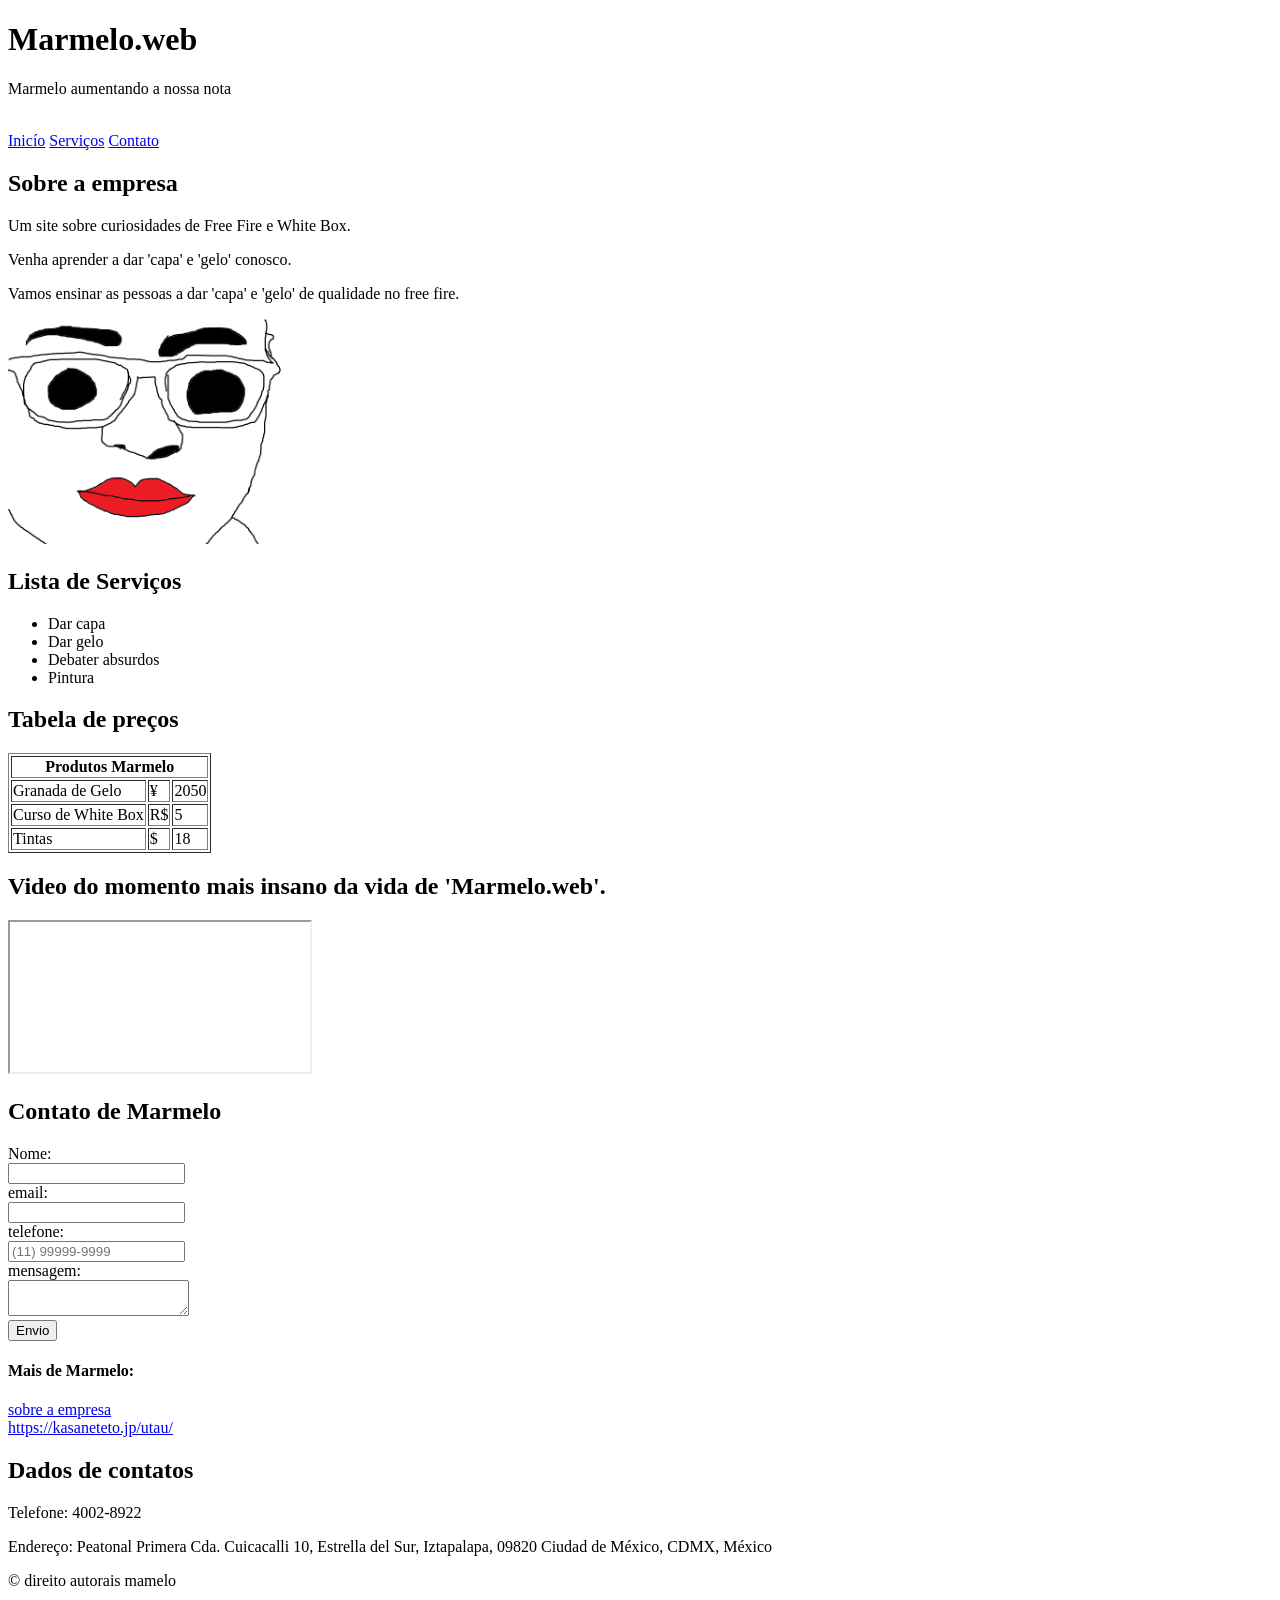
==== index.html @ 4762c0af "Atividade concluida" ====
<!DOCTYPE html>
<html lang="pt-br">
<head>
    <meta charset="UTF-8">
    <meta name="viewport" content="width=device-width, initial-scale=1.0">
    <title>Marmelo.web</title>
</head>
<body>
    <header>
        <h1>Marmelo.web</h1>
        <p>Marmelo aumentando a nossa nota</p> <br>
        <nav>
            <a href="#">Inicío</a>
            <a href="#">Serviços</a>
            <a href="#">Contato</a>
        </nav>
    </header>
    <main>
        <section id="sobre">
            <h2>Sobre a empresa</h2>
            <p>Um site sobre curiosidades de Free Fire e White Box.</p>
            <p>Venha aprender a dar 'capa' e 'gelo' conosco.</p>
            <article>
                <p>Vamos ensinar as pessoas a dar 'capa' e 'gelo' de qualidade no free fire.</p>
            </article>
            <img src="imagens/cesar.png" width="300px" alt="Cesar">
        </section>
        <section>
            <h2>Lista de Serviços</h2>
            <ul>
                <li>Dar capa</li>
                <li>Dar gelo</li>
                <li>Debater absurdos</li>
                <li>Pintura</li>
            </ul>
        </section>
        <section>
            <h2>Tabela de preços</h2>
            <table border="1">
                <thead>
                    <tr>
                        <th colspan="3">Produtos Marmelo</th>
                    </tr>
                </thead>
                <tbody>
                    <tr>
                        <td>Granada de Gelo</td>
                        <td>¥</td>
                        <td>2050</td>
                    </tr>
                    <tr>
                        <td>Curso de White Box</td>
                        <td>R$</td>
                        <td>5</td>
                    </tr>
                    <tr>
                        <td>Tintas</td>
                        <td>$</td>
                        <td>18</td>
                    </tr>
                </tbody>
            </table>
        </section>
        <section>
            <h2>Video do momento mais insano da vida de 'Marmelo.web'.</h2>
            <iframe src="https://youtu.be/UnktCDi-BVs?si=C-NH7oSCIVcoTrwx" frameborder="5"></iframe>
        </section>
        <section>
            <h2>Contato de Marmelo</h2>
            <form action="">
                <label for="name">Nome:</label>
                <br>
                <input type="text" id="name" name="name">
                <br>
                <label for="email">email:</label>
                <br>
                <input type="email" id="email" name="email">
                <br>
                <label for="tel">telefone:</label>
                <br>
                <input type="tel" id="tel" name="tel" placeholder="(11) 99999-9999">
                <br>
                <label for="text">mensagem:</label>
                <br>
                <textarea type="text" id="text" name="text"></textarea>
                <br>
                <input type="submit" value="Envio">
            </form>
        </section>
        <section>
            <h4>Mais de Marmelo:</h4>
            <a href="#sobre">sobre a empresa</a> <br>
            <a href="https://kasaneteto.jp/utau/">https://kasaneteto.jp/utau/</a>
        </section>
    </main>
    <footer>
        <h2>Dados de contatos</h2>
        <p>Telefone: 4002-8922</p>
        <p>Endereço: Peatonal Primera Cda. Cuicacalli 10, Estrella del Sur, Iztapalapa, 09820 Ciudad de México, CDMX, México</p>
        <p>&copy; direito autorais mamelo</p>
    </footer>
</body>
</html>
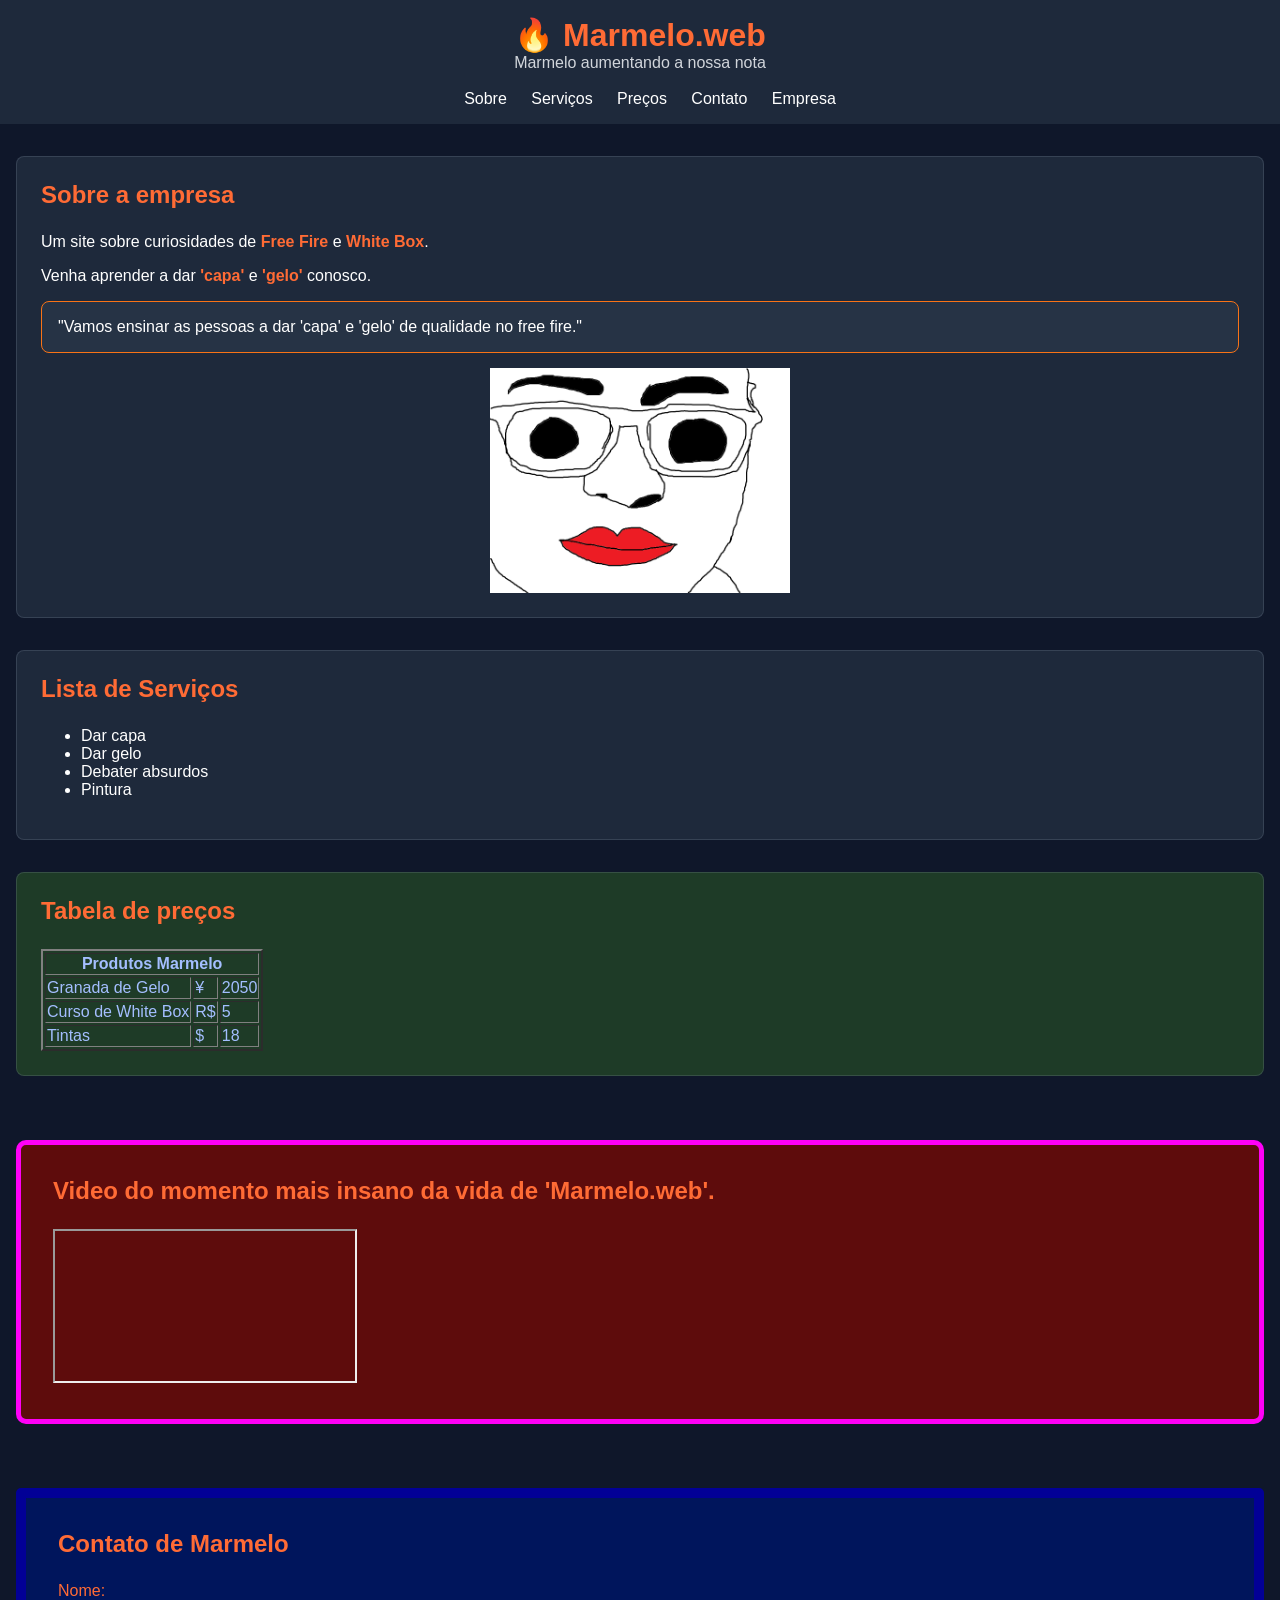
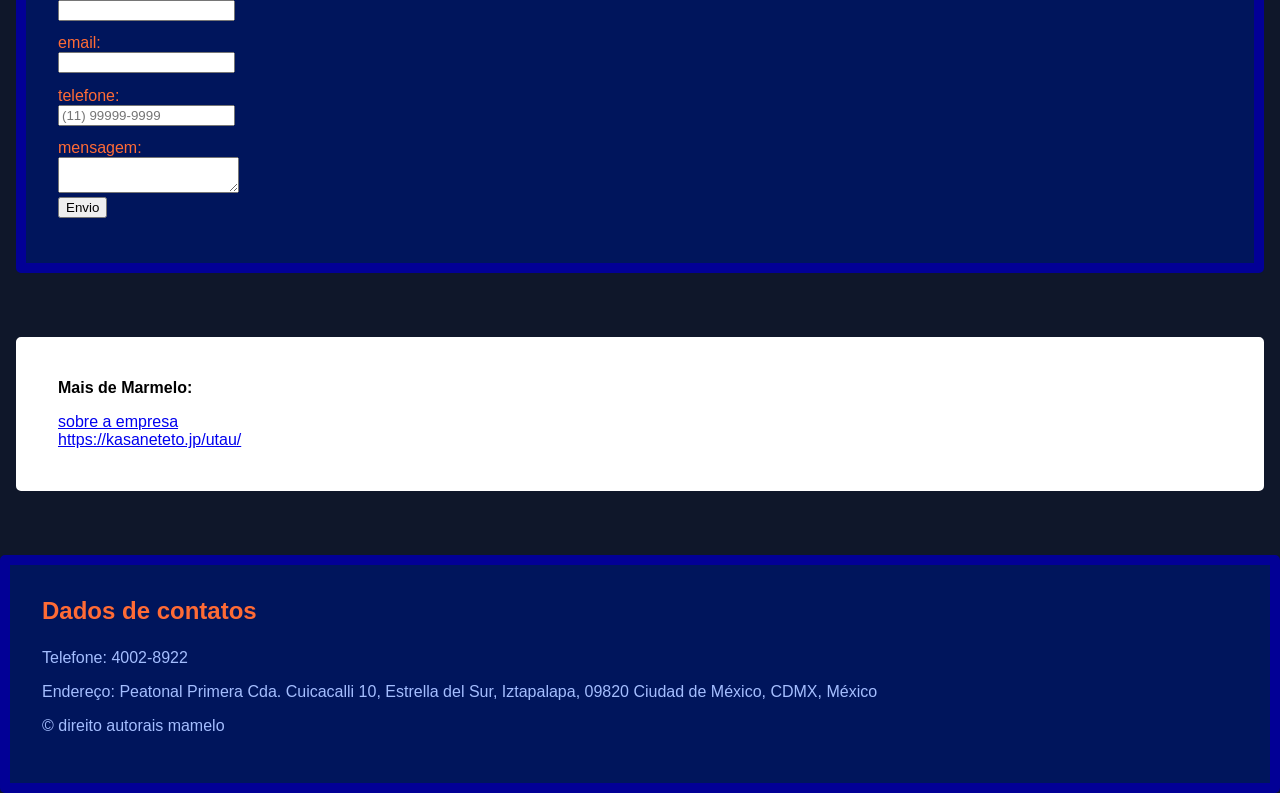
==== commit f83c67a0: "demos uma boa aparencia ao site" ====
--- a/index.html
+++ b/index.html
@@ -4,28 +4,31 @@
     <meta charset="UTF-8">
     <meta name="viewport" content="width=device-width, initial-scale=1.0">
     <title>Marmelo.web</title>
+    <link rel="stylesheet" href="style.css">
 </head>
 <body>
     <header>
-        <h1>Marmelo.web</h1>
+        <h1>🔥 Marmelo.web</h1>
         <p>Marmelo aumentando a nossa nota</p> <br>
         <nav>
-            <a href="#">Inicío</a>
-            <a href="#">Serviços</a>
-            <a href="#">Contato</a>
+            <a href="#sobre">Sobre</a>
+            <a href="#servicos">Serviços</a>
+            <a href="#preco">Preços</a>
+            <a href="#contato">Contato</a>
+            <a href="#empresa">Empresa</a>
         </nav>
     </header>
     <main>
         <section id="sobre">
             <h2>Sobre a empresa</h2>
-            <p>Um site sobre curiosidades de Free Fire e White Box.</p>
-            <p>Venha aprender a dar 'capa' e 'gelo' conosco.</p>
+            <p>Um site sobre curiosidades de <strong>Free Fire</strong> e <strong>White Box</strong>.</p>
+            <p>Venha aprender a dar <strong>'capa'</strong> e <strong>'gelo'</strong> conosco.</p>
             <article>
-                <p>Vamos ensinar as pessoas a dar 'capa' e 'gelo' de qualidade no free fire.</p>
+                <p>"Vamos ensinar as pessoas a dar 'capa' e 'gelo' de qualidade no free fire."</p>
             </article>
             <img src="imagens/cesar.png" width="300px" alt="Cesar">
         </section>
-        <section>
+        <section id="servicos" class="servicos">
             <h2>Lista de Serviços</h2>
             <ul>
                 <li>Dar capa</li>
@@ -34,9 +37,9 @@
                 <li>Pintura</li>
             </ul>
         </section>
-        <section>
+        <section id="preco" class="precos">
             <h2>Tabela de preços</h2>
-            <table border="1">
+            <table border="2">
                 <thead>
                     <tr>
                         <th colspan="3">Produtos Marmelo</th>
@@ -61,11 +64,11 @@
                 </tbody>
             </table>
         </section>
-        <section>
+        <section id="video" class="video">
             <h2>Video do momento mais insano da vida de 'Marmelo.web'.</h2>
-            <iframe src="https://youtu.be/UnktCDi-BVs?si=C-NH7oSCIVcoTrwx" frameborder="5"></iframe>
+            <iframe src="https://youtu.be/Inbg9Pcu7u8?si=RpghPnmmSeo5L_lA" frameborder="5"></iframe>
         </section>
-        <section>
+        <section id="contato" class="contato">
             <h2>Contato de Marmelo</h2>
             <form action="">
                 <label for="name">Nome:</label>
@@ -84,16 +87,16 @@
                 <br>
                 <textarea type="text" id="text" name="text"></textarea>
                 <br>
-                <input type="submit" value="Envio">
+                <input class="cor_preta" type="submit" value="Envio">
             </form>
         </section>
-        <section>
-            <h4>Mais de Marmelo:</h4>
+        <section id="empresa" class="empresa">
+            <h4 class="cor_preta">Mais de Marmelo:</h4>
             <a href="#sobre">sobre a empresa</a> <br>
             <a href="https://kasaneteto.jp/utau/">https://kasaneteto.jp/utau/</a>
         </section>
     </main>
-    <footer>
+    <footer class="contato">
         <h2>Dados de contatos</h2>
         <p>Telefone: 4002-8922</p>
         <p>Endereço: Peatonal Primera Cda. Cuicacalli 10, Estrella del Sur, Iztapalapa, 09820 Ciudad de México, CDMX, México</p>
--- a/style.css
+++ b/style.css
@@ -0,0 +1,122 @@
+body {
+    background-color: #0f172a;
+    margin: 0px;
+    font-family: Arial, Helvetica, sans-serif;
+}
+
+header {
+    background-color: #1e293b;
+    color: #ffffff;
+    text-align: center;
+    padding: 16px;
+}
+
+header > h1 {
+    color: #ff6b35;
+    margin: 0px;
+}
+
+header > p {
+    color: #d1d5db;
+    margin: 0px;
+}
+
+nav > a {
+    color: #ffffff;
+    text-decoration: none;
+    margin-left: 20px;
+}
+
+main {
+    margin: 2em 1em;
+}
+
+#sobre {
+    color: #ffffff;
+    background-color: #1e293b;
+    border: 1px solid #94a3b833;
+    border-radius: 8px;
+    padding: 1.5em;
+}
+
+h2, label, input {
+    color: #ff6b35;
+    margin-top: 0px;
+    margin-bottom: 1em;
+}
+
+h4 {
+    color: #ffffff;
+    margin-top: 0px;
+    margin-bottom: 1em;
+}
+
+strong {
+    color: #ff6b35;
+}
+
+article {
+    background-color: #33415566;
+    border: 1px solid #f97316;
+    border-radius: 8px;
+    padding: 16px;
+    margin-bottom: 15px;
+}
+
+article > p {
+    margin: 0px;
+}
+
+#sobre > img {
+    display: block;
+    margin: auto;
+}
+
+.servicos {
+    color: #ffffff;
+    background-color: #1e293b;
+    border: 1px solid #94a3b833;
+    border-radius: 8px;
+    padding: 1.5em;
+    margin-top: 2em;
+}
+
+.precos {
+    color: #a4beff;
+    background-color: #1e3b27;
+    border: 1px solid #94a3b833;
+    border-radius: 8px;
+    padding: 1.5em;
+    margin-top: 2em;
+}
+
+.video {
+    color: #a4beff;
+    background-color: #5e0c0c;
+    border: 5px solid #ff00f7;
+    border-radius: 10px;
+    padding: 2.0em;
+    margin-top: 4em;
+}
+
+.contato {
+    color: #a4beff;
+    background-color: #00155c;
+    border: 10px solid #020096;
+    border-radius: 5px;
+    padding: 2.0em;
+    margin-top: 4em;
+}
+
+.empresa {
+    color: #ffffff;
+    background-color: #ffffff;
+    border: 10px solid #ffffff;
+    border-radius: 5px;
+    padding: 2.0em;
+    margin-top: 4em;
+}
+
+.cor_preta {
+    color: #000000;
+}
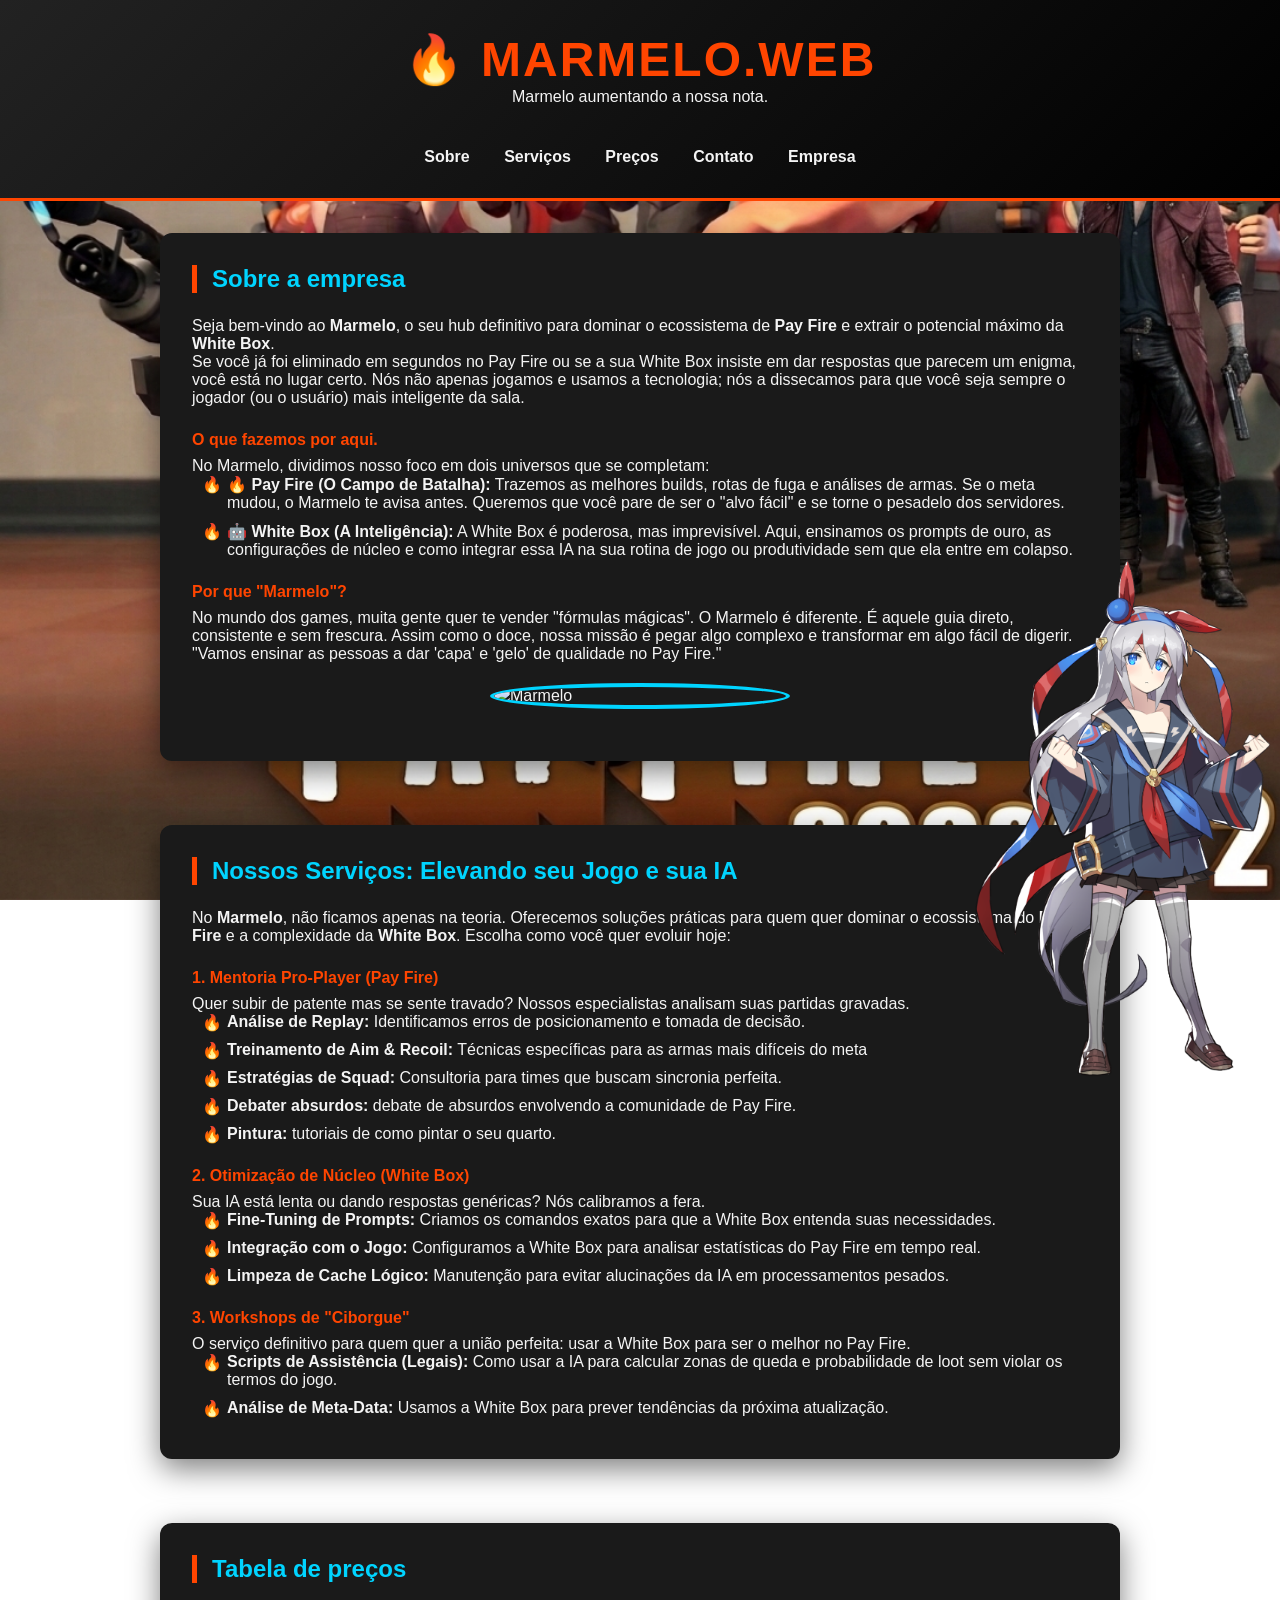
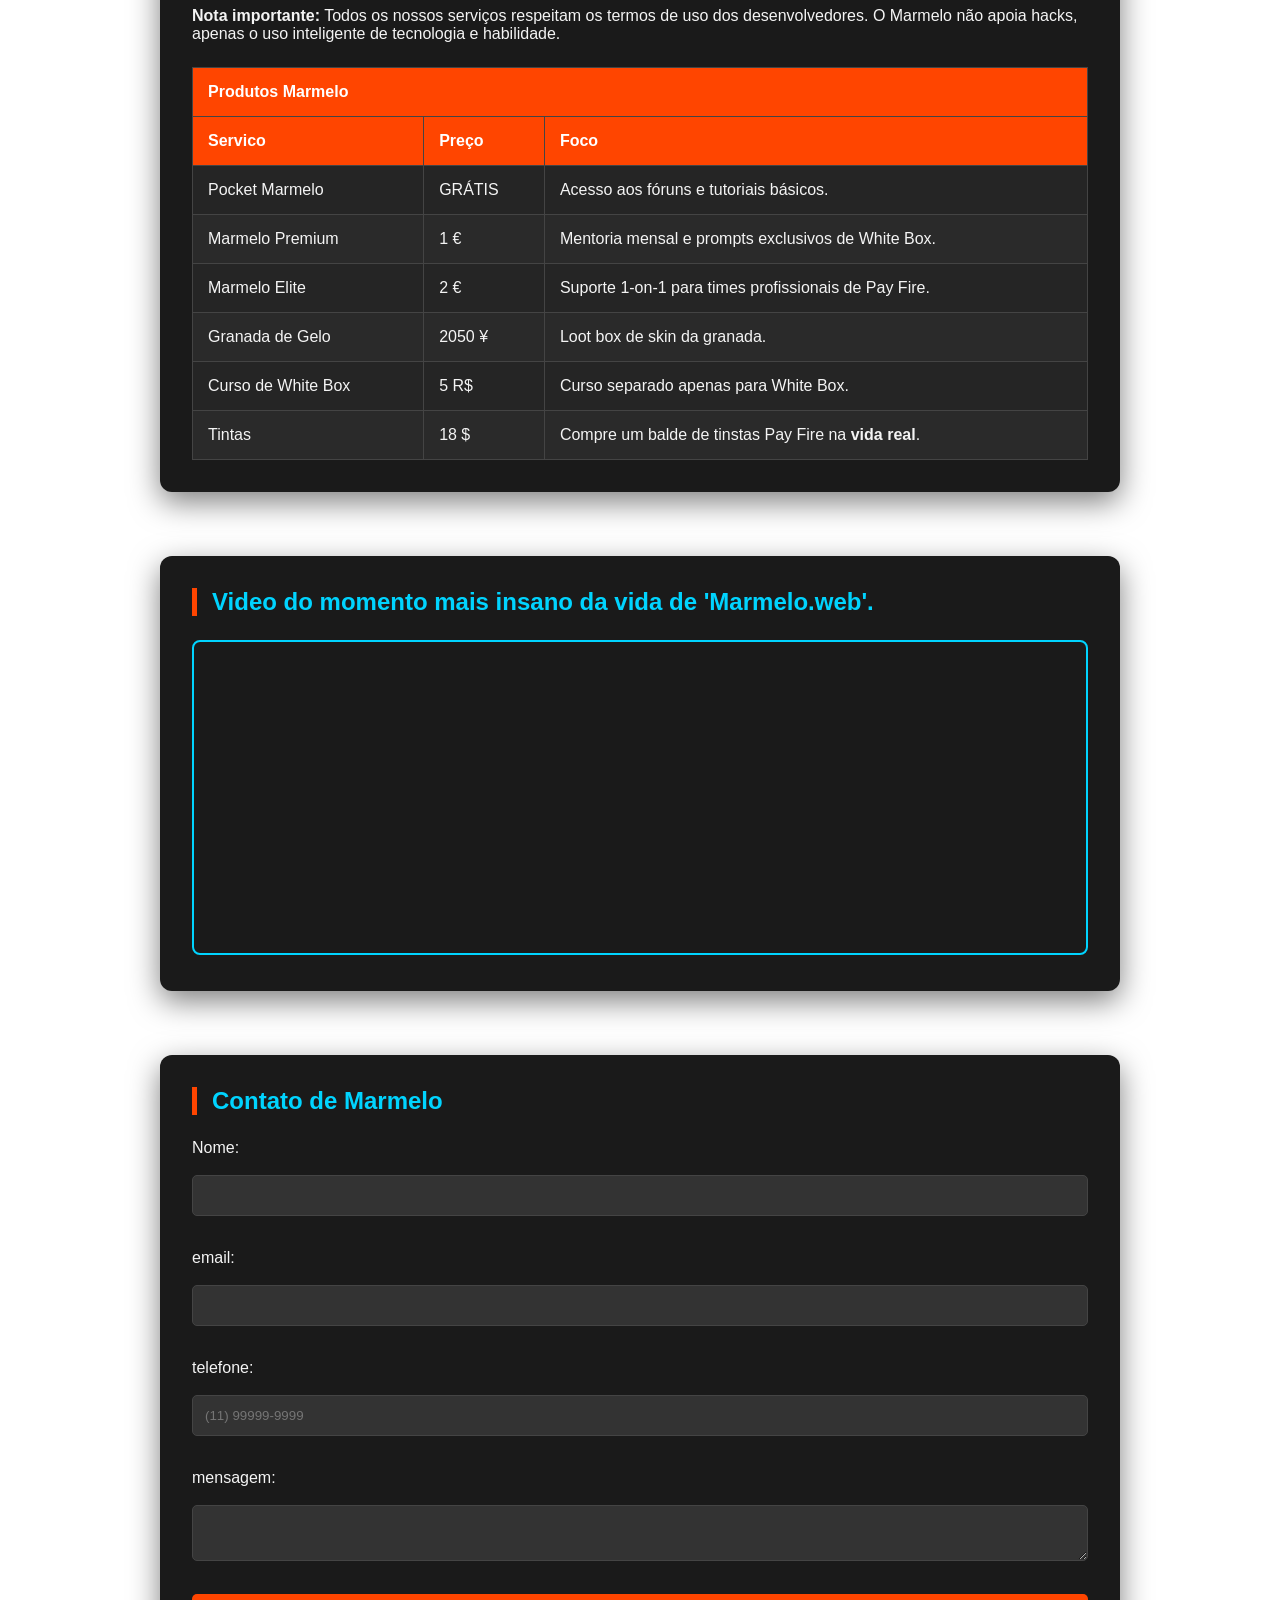
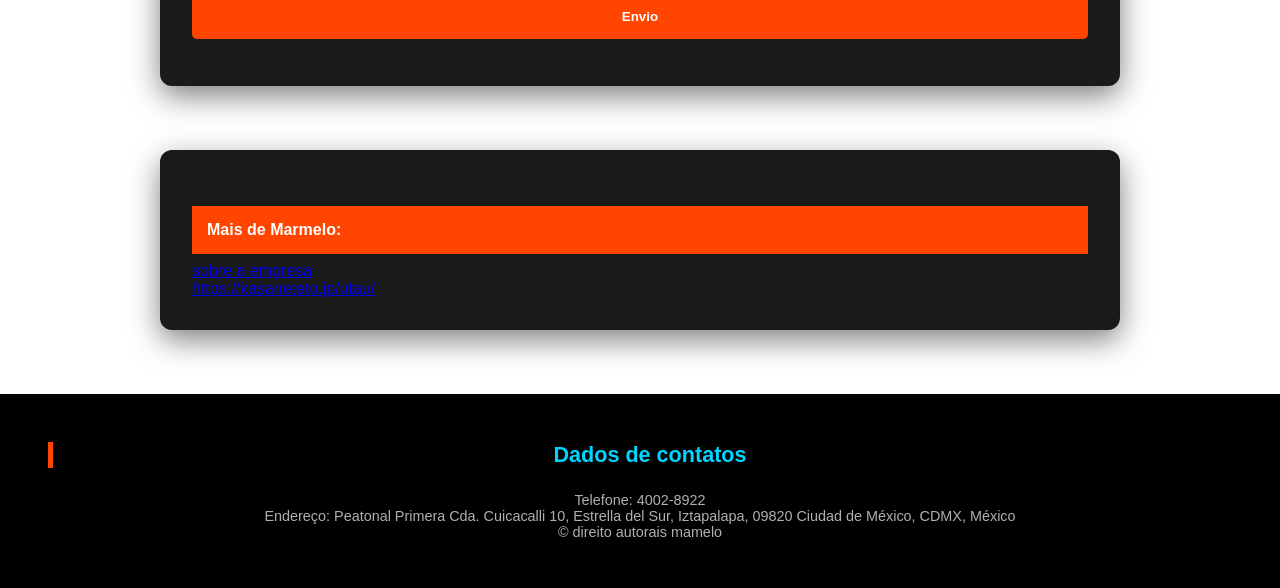
==== commit 7d87be99: "A lenda foi adicionada" ====
--- a/index.html
+++ b/index.html
@@ -9,7 +9,7 @@
 <body>
     <header>
         <h1>🔥 Marmelo.web</h1>
-        <p>Marmelo aumentando a nossa nota</p> <br>
+        <p>Marmelo aumentando a nossa nota.</p> <br>
         <nav>
             <a href="#sobre">Sobre</a>
             <a href="#servicos">Serviços</a>
@@ -21,52 +21,101 @@
     <main>
         <section id="sobre">
             <h2>Sobre a empresa</h2>
-            <p>Um site sobre curiosidades de <strong>Free Fire</strong> e <strong>White Box</strong>.</p>
-            <p>Venha aprender a dar <strong>'capa'</strong> e <strong>'gelo'</strong> conosco.</p>
+            <p>Seja bem-vindo ao <strong>Marmelo</strong>, o seu hub definitivo para dominar o ecossistema de <strong>Pay Fire</strong> e extrair o potencial máximo da <strong>White Box</strong>.</p>
+            <p>Se você já foi eliminado em segundos no Pay Fire ou se a sua White Box insiste em dar respostas que parecem um enigma, você está no lugar certo. Nós não apenas jogamos e usamos a tecnologia; nós a dissecamos para que você seja sempre o jogador (ou o usuário) mais inteligente da sala.</p>
+            <h4>O que fazemos por aqui.</h4>
+            <p>No Marmelo, dividimos nosso foco em dois universos que se completam:</p>
+            <ul>
+                <li>🔥 <strong>Pay Fire (O Campo de Batalha):</strong> Trazemos as melhores builds, rotas de fuga e análises de armas. Se o meta mudou, o Marmelo te avisa antes. Queremos que você pare de ser o "alvo fácil" e se torne o pesadelo dos servidores.</li>
+                <li>🤖 <strong>White Box (A Inteligência):</strong> A White Box é poderosa, mas imprevisível. Aqui, ensinamos os prompts de ouro, as configurações de núcleo e como integrar essa IA na sua rotina de jogo ou produtividade sem que ela entre em colapso.</li>
+            </ul>
+            <h4>Por que "Marmelo"?</h4>
+            <p>No mundo dos games, muita gente quer te vender "fórmulas mágicas". O Marmelo é diferente. É aquele guia direto, consistente e sem frescura. Assim como o doce, nossa missão é pegar algo complexo e transformar em algo fácil de digerir.</p>
             <article>
-                <p>"Vamos ensinar as pessoas a dar 'capa' e 'gelo' de qualidade no free fire."</p>
+                <p>"Vamos ensinar as pessoas a dar 'capa' e 'gelo' de qualidade no Pay Fire."</p>
             </article>
-            <img src="imagens/cesar.png" width="300px" alt="Cesar">
+            <img title="marmelo.png" class="img" src="imagens/marmelo.png" width="300px" alt="Marmelo">
+            <picture>
+                <img title="WhiteBox chan" src="imagens/WhiteBox_chan.png" class="img-fora-da-caixa">
+            </picture>
         </section>
         <section id="servicos" class="servicos">
-            <h2>Lista de Serviços</h2>
+            <h2>Nossos Serviços: Elevando seu Jogo e sua IA</h2>
+            <p>No <strong>Marmelo</strong>, não ficamos apenas na teoria. Oferecemos soluções práticas para quem quer dominar o ecossistema do <strong>Pay Fire</strong> e a complexidade da <strong>White Box</strong>. Escolha como você quer evoluir hoje:</p>
+            <h4>1. Mentoria Pro-Player (Pay Fire)</h4>
+            <p>Quer subir de patente mas se sente travado? Nossos especialistas analisam suas partidas gravadas.</p>
             <ul>
-                <li>Dar capa</li>
-                <li>Dar gelo</li>
-                <li>Debater absurdos</li>
-                <li>Pintura</li>
+                <li><strong>Análise de Replay:</strong> Identificamos erros de posicionamento e tomada de decisão.</li>
+                <li><strong>Treinamento de Aim & Recoil:</strong> Técnicas específicas para as armas mais difíceis do meta</li>
+                <li><strong>Estratégias de Squad:</strong> Consultoria para times que buscam sincronia perfeita.</li>
+                <li><strong>Debater absurdos:</strong> debate de absurdos envolvendo a comunidade de Pay Fire.</li>
+                <li><strong>Pintura:</strong> tutoriais de como pintar o seu quarto.</li>
+            </ul>
+            <h4>2. Otimização de Núcleo (White Box)</h4>
+            <p>Sua IA está lenta ou dando respostas genéricas? Nós calibramos a fera.</p>
+            <ul>
+                <li><strong>Fine-Tuning de Prompts:</strong> Criamos os comandos exatos para que a White Box entenda suas necessidades.</li>
+                <li><strong>Integração com o Jogo:</strong> Configuramos a White Box para analisar estatísticas do Pay Fire em tempo real.</li>
+                <li><strong>Limpeza de Cache Lógico:</strong> Manutenção para evitar alucinações da IA em processamentos pesados.</li>
+            </ul>
+            <h4>3. Workshops de "Ciborgue"</h4>
+            <p>O serviço definitivo para quem quer a união perfeita: usar a White Box para ser o melhor no Pay Fire.</p>
+            <ul>
+                <li><strong>Scripts de Assistência (Legais):</strong> Como usar a IA para calcular zonas de queda e probabilidade de loot sem violar os termos do jogo.</li>
+                <li><strong>Análise de Meta-Data:</strong> Usamos a White Box para prever tendências da próxima atualização.</li>
             </ul>
         </section>
         <section id="preco" class="precos">
             <h2>Tabela de preços</h2>
-            <table border="2">
+            <table>
                 <thead>
                     <tr>
                         <th colspan="3">Produtos Marmelo</th>
                     </tr>
+                    <tr>
+                        <th>Servico</th>
+                        <th>Preço</th>
+                        <th>Foco</th>
+                    </tr>
                 </thead>
                 <tbody>
                     <tr>
+                        <td>Pocket Marmelo</td>
+                        <td>GRÁTIS</td>
+                        <td>Acesso aos fóruns e tutoriais básicos.</td>
+                    </tr>
+                    <tr>
+                        <td>Marmelo Premium</td>
+                        <td>1 €</td>
+                        <td>Mentoria mensal e prompts exclusivos de White Box.</td>
+                    </tr>
+                    <tr>
+                        <td>Marmelo Elite</td>
+                        <td>2 €</td>
+                        <td>Suporte 1-on-1 para times profissionais de Pay Fire.</td>
+                    </tr>
+                    <tr>
                         <td>Granada de Gelo</td>
-                        <td>¥</td>
-                        <td>2050</td>
+                        <td>2050 ¥</td>
+                        <td>Loot box de skin da granada.</td>
                     </tr>
                     <tr>
                         <td>Curso de White Box</td>
-                        <td>R$</td>
-                        <td>5</td>
+                        <td>5 R$</td>
+                        <td>Curso separado apenas para White Box.</td>
                     </tr>
                     <tr>
                         <td>Tintas</td>
-                        <td>$</td>
-                        <td>18</td>
+                        <td>18 $</td>
+                        <td>Compre um balde de tinstas Pay Fire na <strong>vida real</strong>.</td>
                     </tr>
+                    <p><strong>Nota importante:</strong> Todos os nossos serviços respeitam os termos de uso dos desenvolvedores. O Marmelo não apoia hacks, apenas o uso inteligente de tecnologia e habilidade.</p>
                 </tbody>
             </table>
         </section>
         <section id="video" class="video">
             <h2>Video do momento mais insano da vida de 'Marmelo.web'.</h2>
-            <iframe src="https://youtu.be/Inbg9Pcu7u8?si=RpghPnmmSeo5L_lA" frameborder="5"></iframe>
+            <iframe width="560" height="315" src="https://www.youtube-nocookie.com/embed/Inbg9Pcu7u8?si=tl6r4zBBNHFZXgTy" title="YouTube video player" frameborder="5" allow="accelerometer; autoplay; clipboard-write; encrypted-media; gyroscope; picture-in-picture; web-share" referrerpolicy="strict-origin-when-cross-origin" allowfullscreen></iframe>
         </section>
         <section id="contato" class="contato">
             <h2>Contato de Marmelo</h2>
--- a/style.css
+++ b/style.css
@@ -1,122 +1,190 @@
-body {
-    background-color: #0f172a;
-    margin: 0px;
-    font-family: Arial, Helvetica, sans-serif;
+/* Configurações Gerais */
+* {
+    margin: 0;
+    padding: 0;
+    box-sizing: border-box;
+    font-family: 'Segoe UI', Roboto, Helvetica, Arial, sans-serif;
 }
 
-header {
-    background-color: #1e293b;
-    color: #ffffff;
-    text-align: center;
-    padding: 16px;
+:root {
+    --primary-color: #ff4500; /* Laranja Fogo */
+    --secondary-color: #00d4ff; /* Azul White Box */
+    --bg-dark: #0f0f0f;
+    --card-bg: #1a1a1a;
+    --text-light: #f4f4f4;
+    --text-muted: #b0b0b0;
 }
 
-header > h1 {
-    color: #ff6b35;
-    margin: 0px;
+body {
+    background-image: url('imagens/PayFire.jpg');
+    background-repeat: no-repeat;
+    background-attachment: fixed;
+    background-size: cover;
+    color: var(--text-light);
 }
 
-header > p {
-    color: #d1d5db;
-    margin: 0px;
+/* Cabeçalho e Navegação */
+header {
+    background: linear-gradient(135deg, #222, #000);
+    padding: 2rem 10%;
+    text-align: center;
+    border-bottom: 3px solid var(--primary-color);
 }
 
-nav > a {
-    color: #ffffff;
-    text-decoration: none;
-    margin-left: 20px;
+header h1 {
+    font-size: 3rem;
+    color: var(--primary-color);
+    text-transform: uppercase;
+    letter-spacing: 2px;
 }
 
-main {
-    margin: 2em 1em;
+nav {
+    margin-top: 1.5rem;
 }
 
-#sobre {
-    color: #ffffff;
-    background-color: #1e293b;
-    border: 1px solid #94a3b833;
-    border-radius: 8px;
-    padding: 1.5em;
+nav a {
+    color: var(--text-light);
+    text-decoration: none;
+    margin: 0 15px;
+    font-weight: bold;
+    transition: 0.3s;
 }
 
-h2, label, input {
-    color: #ff6b35;
-    margin-top: 0px;
-    margin-bottom: 1em;
+nav a:hover {
+    color: var(--secondary-color);
+}
+
+/* Seções Principais */
+main {
+    max-width: 1000px;
+    margin: 2rem auto;
+    padding: 0 20px;
+}
+
+section {
+    margin-bottom: 4rem;
+    padding: 2rem;
+    background-color: var(--card-bg);
+    border-radius: 12px;
+    box-shadow: 0 10px 30px rgba(0,0,0,0.5);
+}
+
+h2 {
+    color: var(--secondary-color);
+    border-left: 5px solid var(--primary-color);
+    padding-left: 15px;
+    margin-bottom: 1.5rem;
 }
 
 h4 {
-    color: #ffffff;
-    margin-top: 0px;
-    margin-bottom: 1em;
+    margin: 1.5rem 0 0.5rem;
+    color: var(--primary-color);
 }
 
-strong {
-    color: #ff6b35;
+/* Listas que você aprendeu a fazer! */
+ul {
+    list-style-type: none; /* Remove a bolinha padrão */
+    padding-left: 10px;
 }
 
-article {
-    background-color: #33415566;
-    border: 1px solid #f97316;
-    border-radius: 8px;
-    padding: 16px;
-    margin-bottom: 15px;
+ul li {
+    margin-bottom: 10px;
+    position: relative;
+    padding-left: 25px;
 }
 
-article > p {
-    margin: 0px;
+ul li::before {
+    content: "🔥"; /* Marcador personalizado */
+    position: absolute;
+    left: 0;
 }
 
-#sobre > img {
-    display: block;
-    margin: auto;
+/* Tabelas */
+table {
+    width: 100%;
+    border-collapse: collapse;
+    margin-top: 1.5rem;
+    background-color: #252525;
 }
 
-.servicos {
-    color: #ffffff;
-    background-color: #1e293b;
-    border: 1px solid #94a3b833;
-    border-radius: 8px;
-    padding: 1.5em;
-    margin-top: 2em;
+th, td {
+    padding: 15px;
+    text-align: left;
+    border: 1px solid #444;
 }
 
-.precos {
-    color: #a4beff;
-    background-color: #1e3b27;
-    border: 1px solid #94a3b833;
-    border-radius: 8px;
-    padding: 1.5em;
-    margin-top: 2em;
+th {
+    background-color: var(--primary-color);
+    color: white;
 }
 
-.video {
-    color: #a4beff;
-    background-color: #5e0c0c;
-    border: 5px solid #ff00f7;
-    border-radius: 10px;
-    padding: 2.0em;
-    margin-top: 4em;
+tr:nth-child(even) {
+    background-color: #2a2a2a;
 }
 
-.contato {
-    color: #a4beff;
-    background-color: #00155c;
-    border: 10px solid #020096;
-    border-radius: 5px;
-    padding: 2.0em;
-    margin-top: 4em;
+/* Vídeo Responsivo */
+.video iframe {
+    width: 100%;
+    border-radius: 8px;
+    border: 2px solid var(--secondary-color) !important;
 }
 
-.empresa {
-    color: #ffffff;
-    background-color: #ffffff;
-    border: 10px solid #ffffff;
+/* Formulário de Contato */
+form {
+    display: flex;
+    flex-direction: column;
+}
+
+input, textarea {
+    padding: 12px;
+    margin-bottom: 15px;
+    background: #333;
+    border: 1px solid #444;
+    color: white;
     border-radius: 5px;
-    padding: 2.0em;
-    margin-top: 4em;
+}
+
+input:focus, textarea:focus {
+    outline: none;
+    border-color: var(--secondary-color);
 }
 
 .cor_preta {
-    color: #000000;
+    background-color: var(--primary-color);
+    color: white;
+    border: none;
+    font-weight: bold;
+    cursor: pointer;
+    transition: 0.3s;
+    padding: 15px;
 }
+
+.cor_preta:hover {
+    background-color: #e63e00;
+    transform: scale(1.02);
+}
+
+/* Footer */
+footer {
+    text-align: center;
+    padding: 3rem;
+    background-color: #000;
+    font-size: 0.9rem;
+    color: var(--text-muted);
+}
+
+/* Imagens */
+.img {
+    display: block;
+    margin: 20px auto;
+    border-radius: 50%;
+    border: 4px solid var(--secondary-color);
+}
+
+.img-fora-da-caixa {
+    position: absolute;
+    right: -4vw;   /* -4% da largura total da janela */
+    bottom: -20vh;  /* -20% da altura total da janela */
+    width: 30vw;  /* A imagem ocupará sempre 30% da largura da tela */
+    min-width: 80px; /* Segurança para não sumir em telas minúsculas */
+}
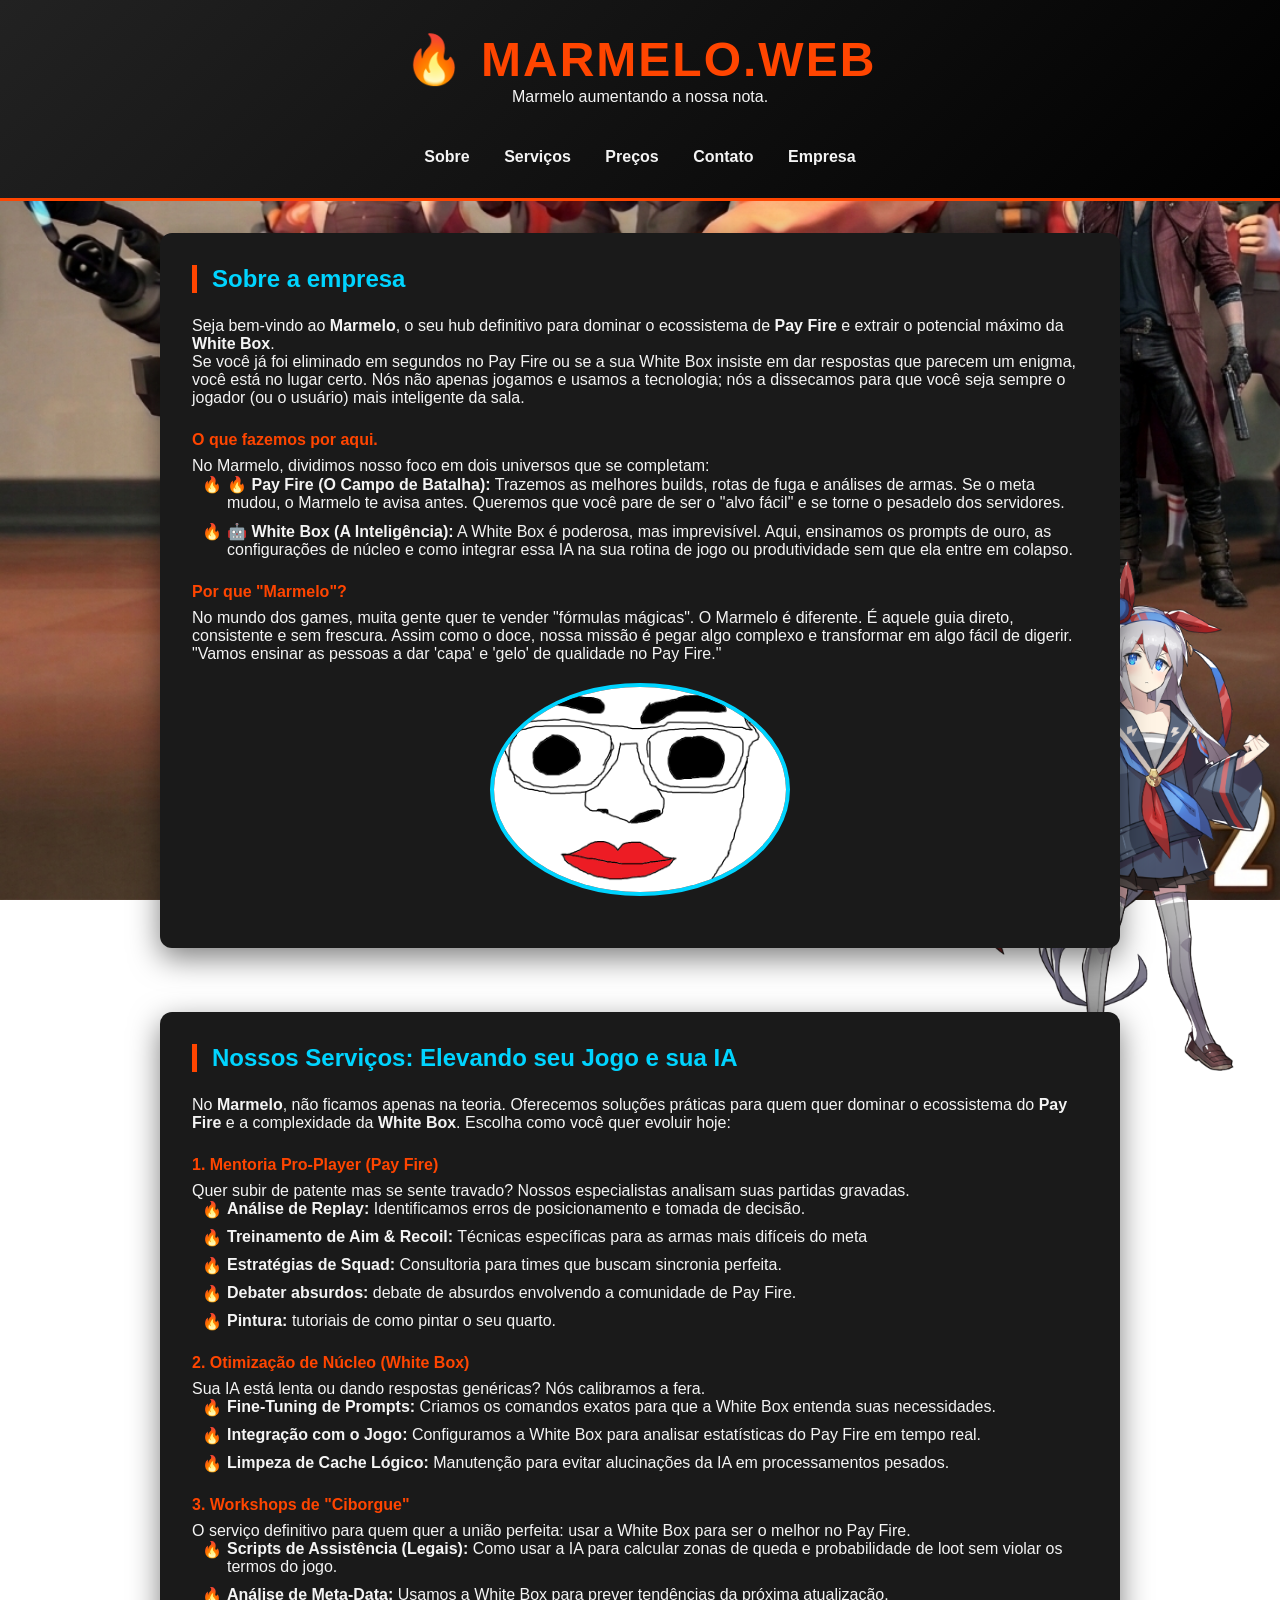
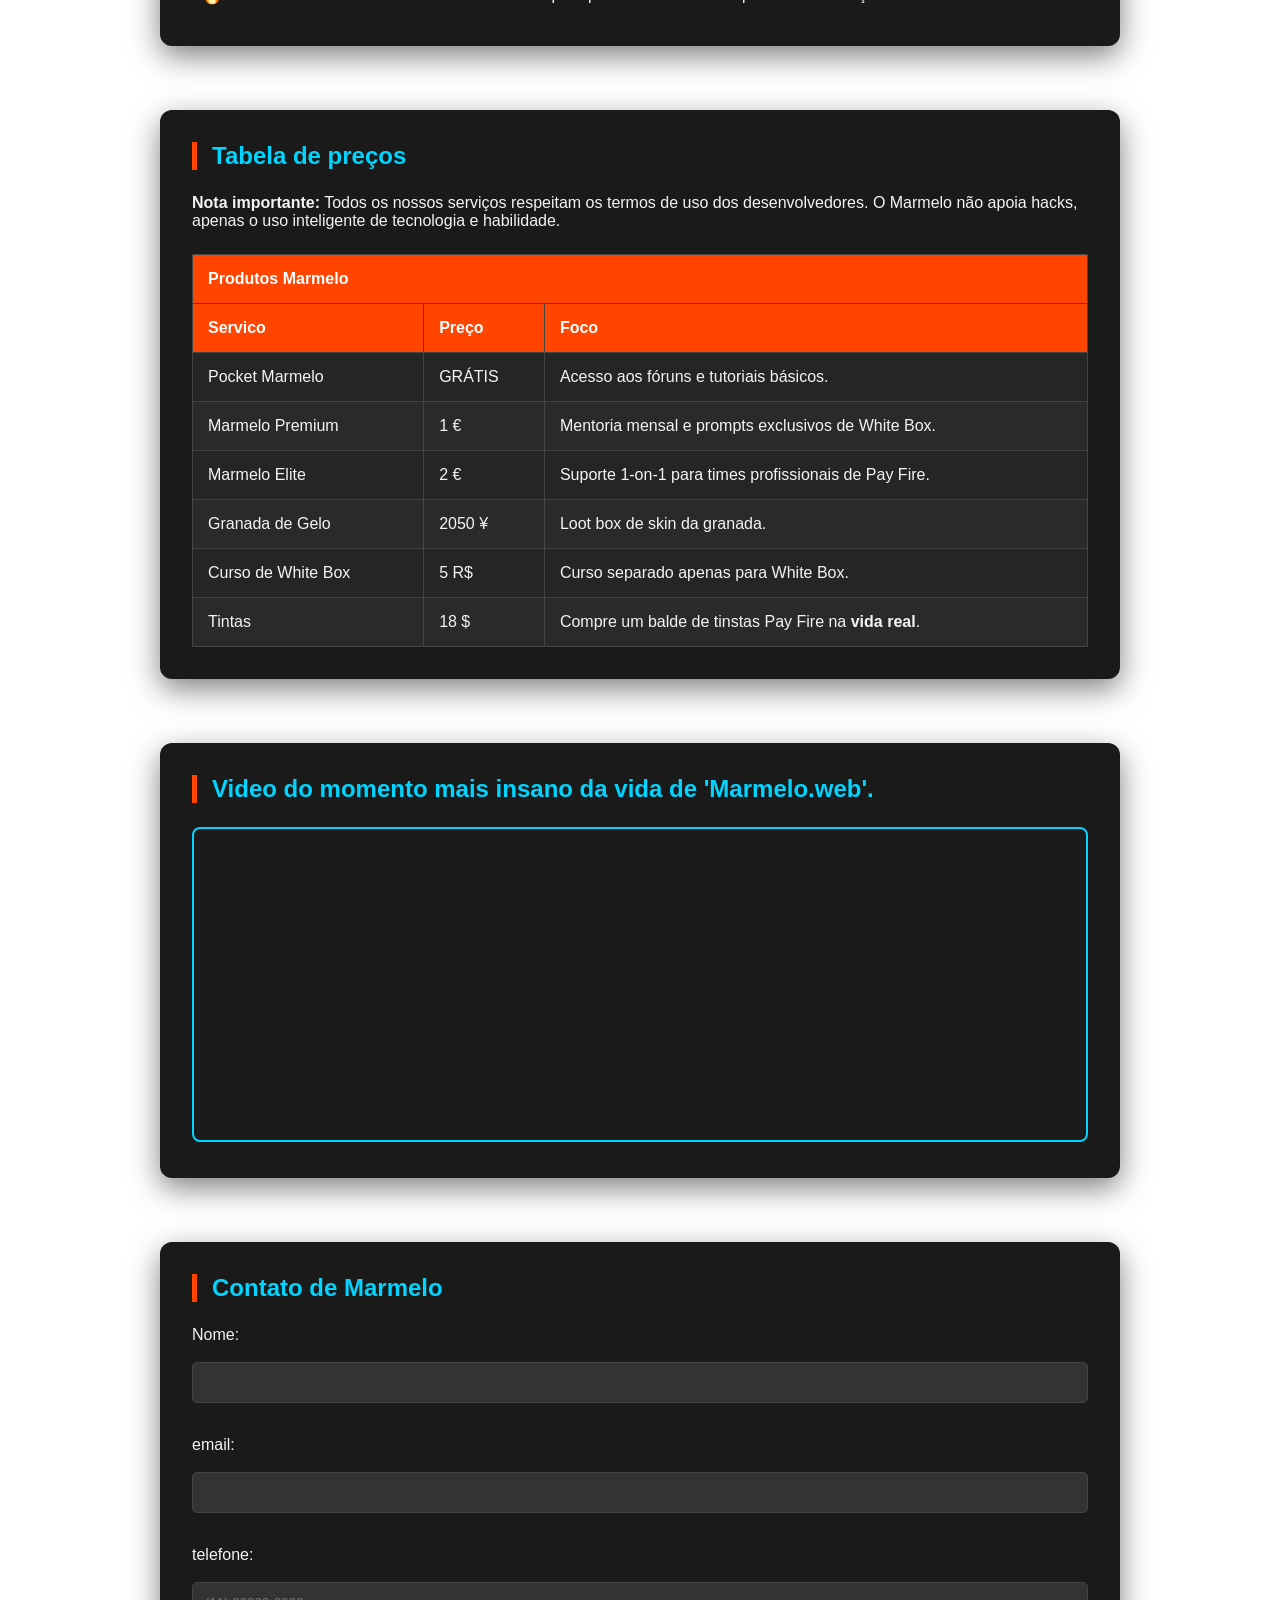
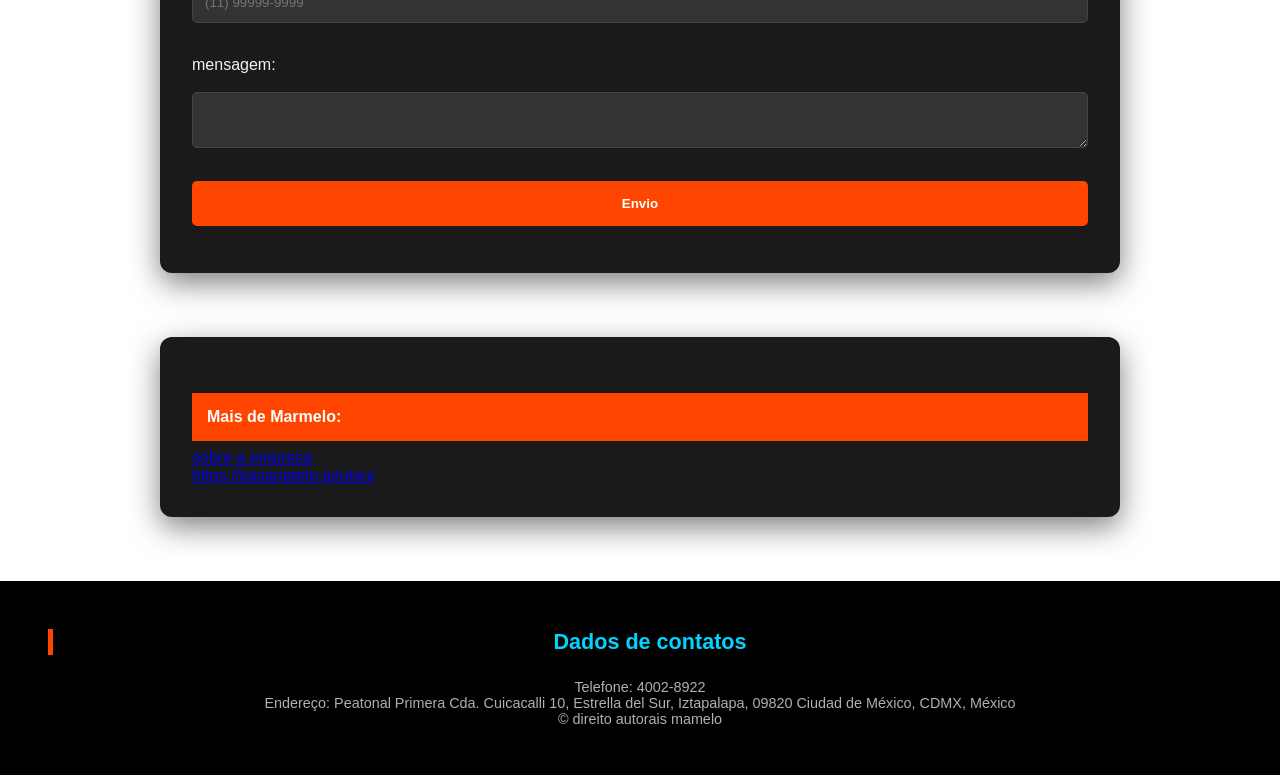
==== commit dafbc57d: "Parte do exercicio feito" ====
--- a/index.html
+++ b/index.html
@@ -34,11 +34,12 @@
             <article>
                 <p>"Vamos ensinar as pessoas a dar 'capa' e 'gelo' de qualidade no Pay Fire."</p>
             </article>
-            <img title="marmelo.png" class="img" src="imagens/marmelo.png" width="300px" alt="Marmelo">
-            <picture>
-                <img title="WhiteBox chan" src="imagens/WhiteBox_chan.png" class="img-fora-da-caixa">
-            </picture>
+            <img id="cesar" title="marmelo.png" class="img" src="imagens/Marmelo.png" width="300px" alt="Marmelo">
+            <script src="script.js"></script>
         </section>
+        <picture>
+            <img title="WhiteBox chan" src="imagens/WhiteBox_chan.png" class="img-fora-da-caixa">
+        </picture>
         <section id="servicos" class="servicos">
             <h2>Nossos Serviços: Elevando seu Jogo e sua IA</h2>
             <p>No <strong>Marmelo</strong>, não ficamos apenas na teoria. Oferecemos soluções práticas para quem quer dominar o ecossistema do <strong>Pay Fire</strong> e a complexidade da <strong>White Box</strong>. Escolha como você quer evoluir hoje:</p>
--- a/style.css
+++ b/style.css
@@ -62,6 +62,8 @@
 }
 
 section {
+    position: relative;
+    z-index: 2;
     margin-bottom: 4rem;
     padding: 2rem;
     background-color: var(--card-bg);
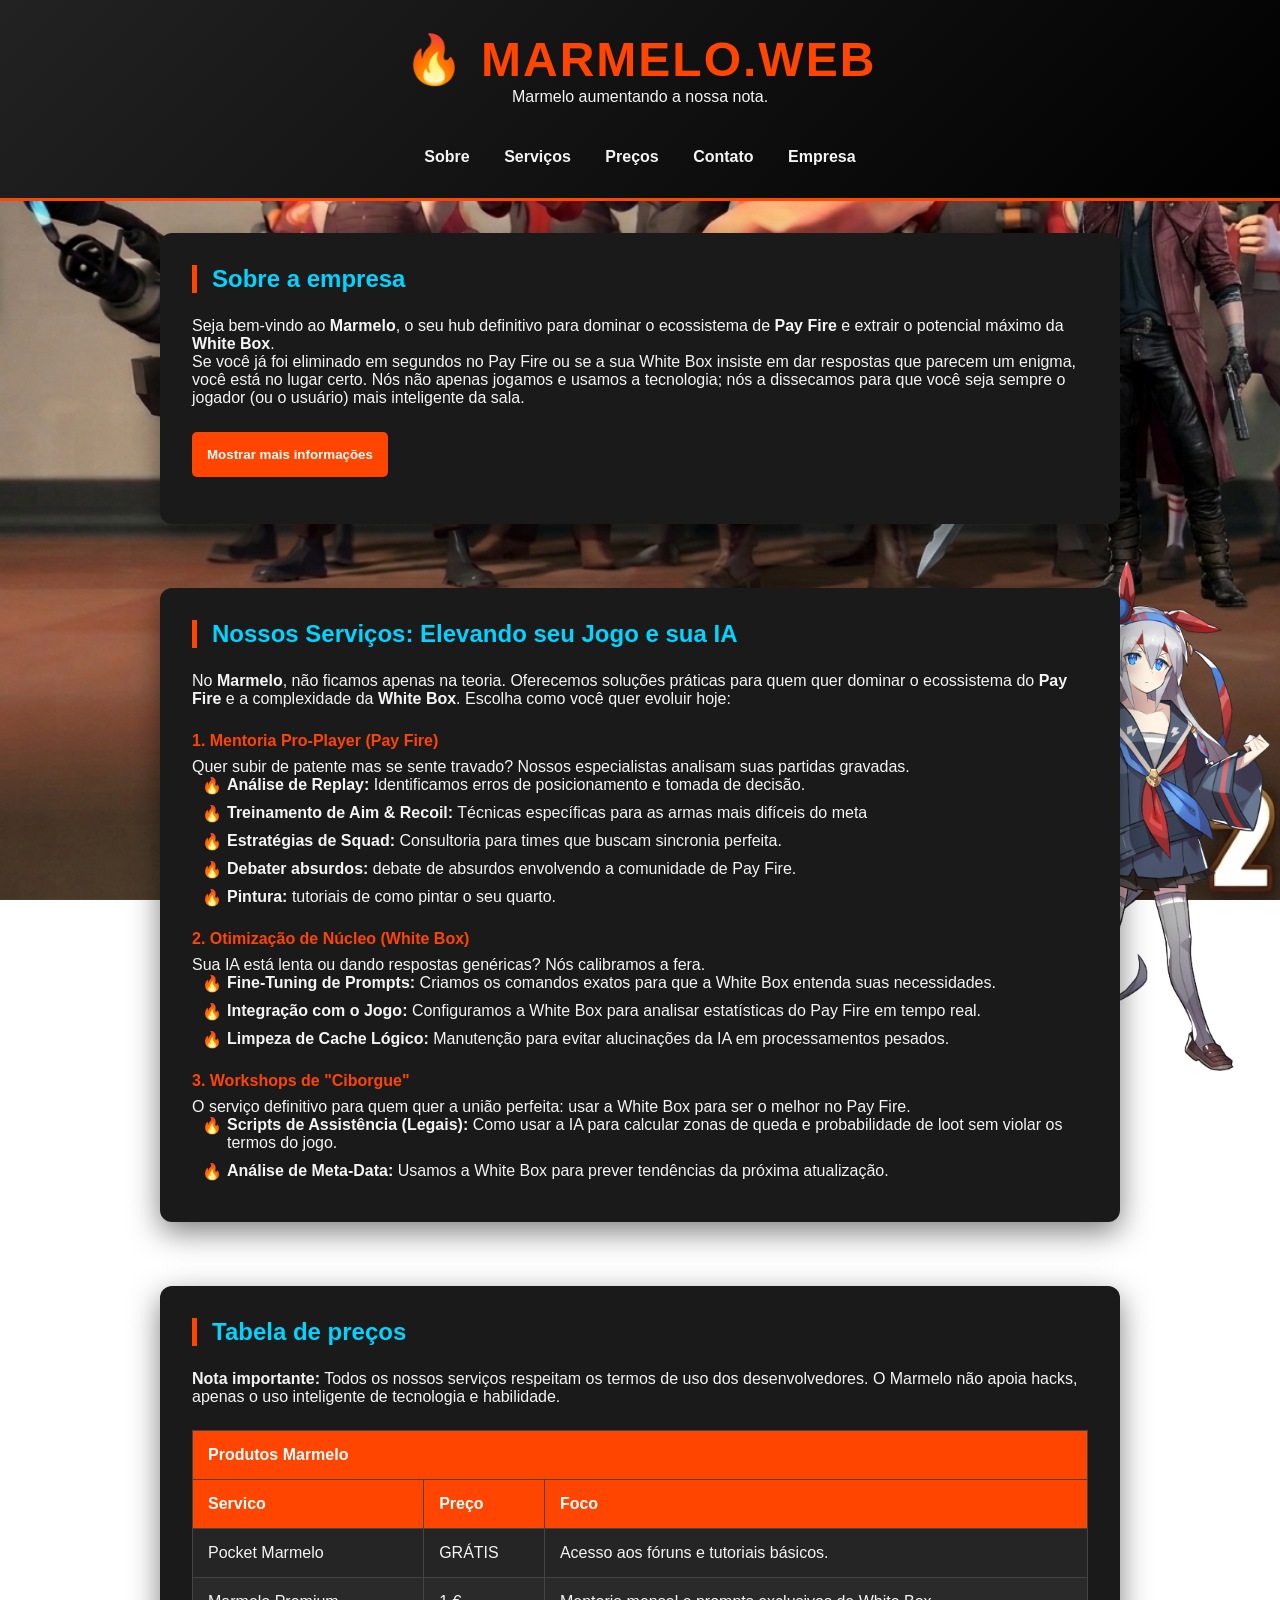
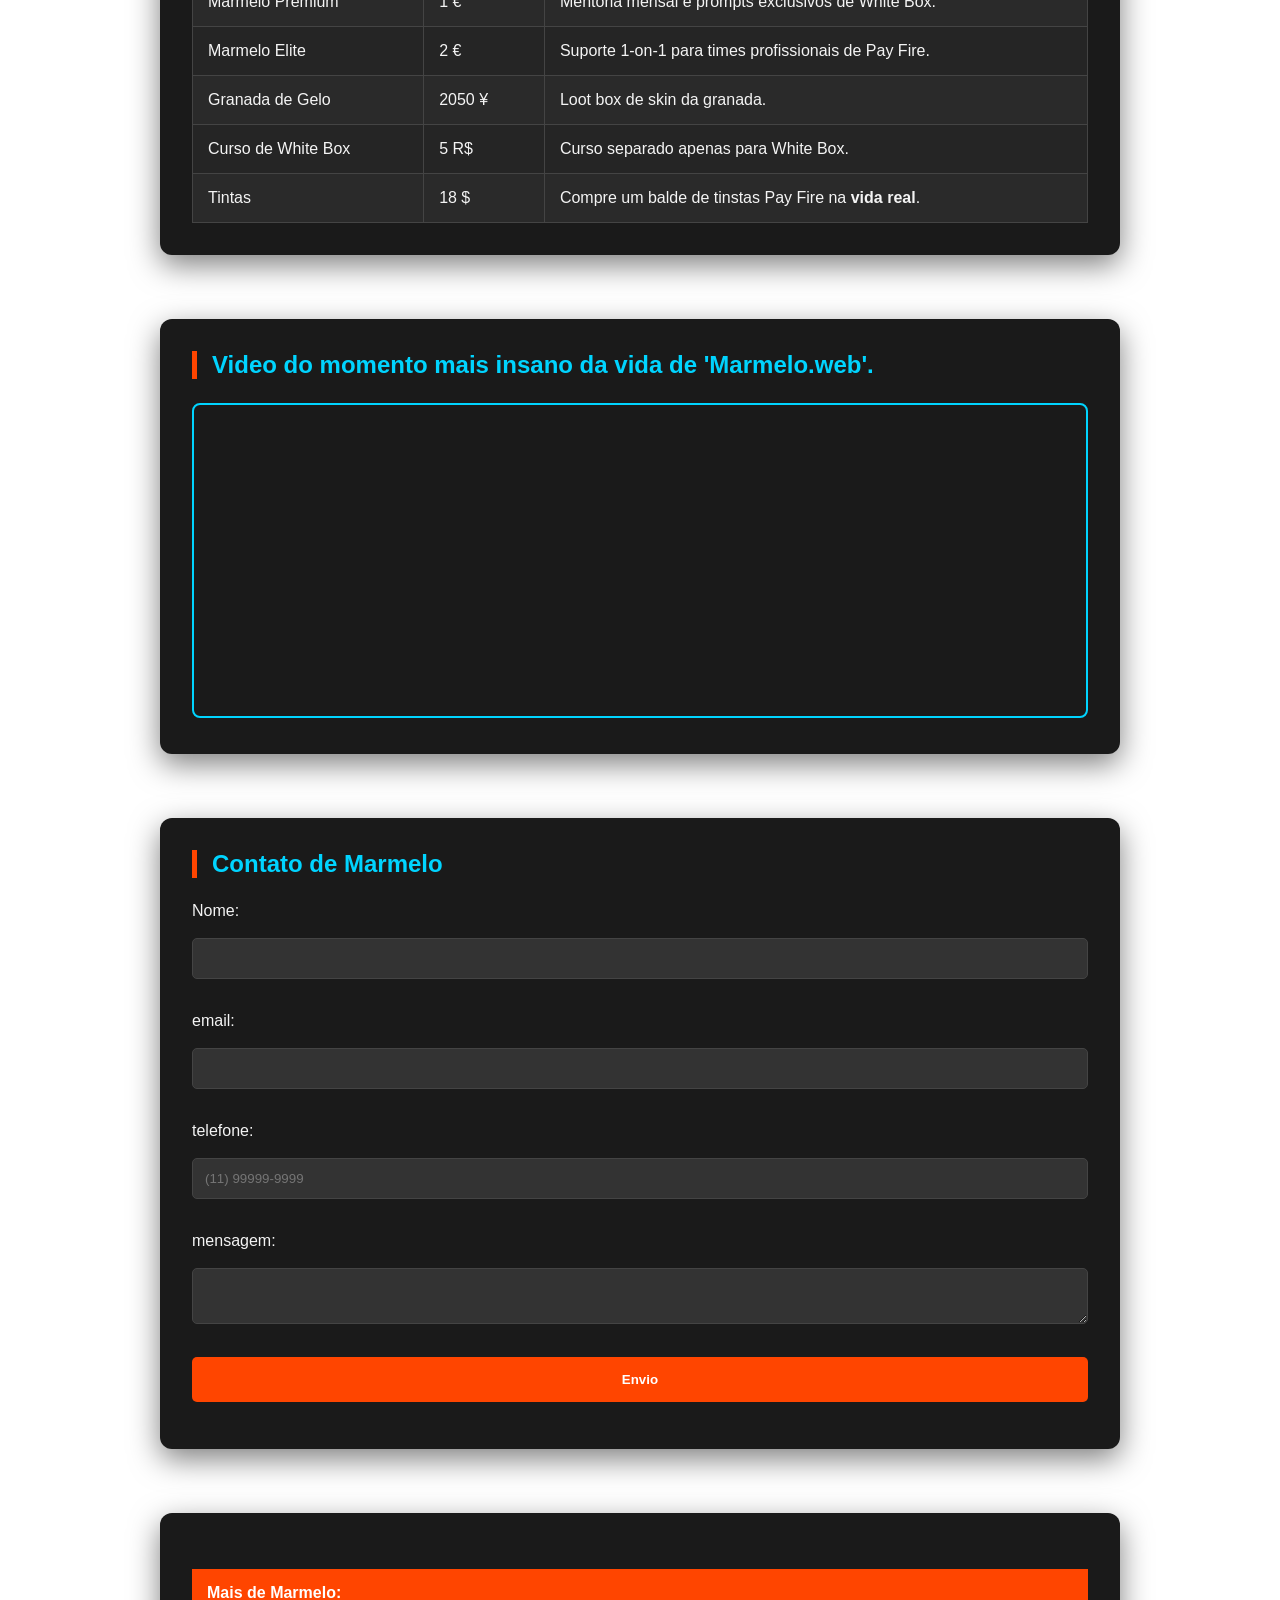
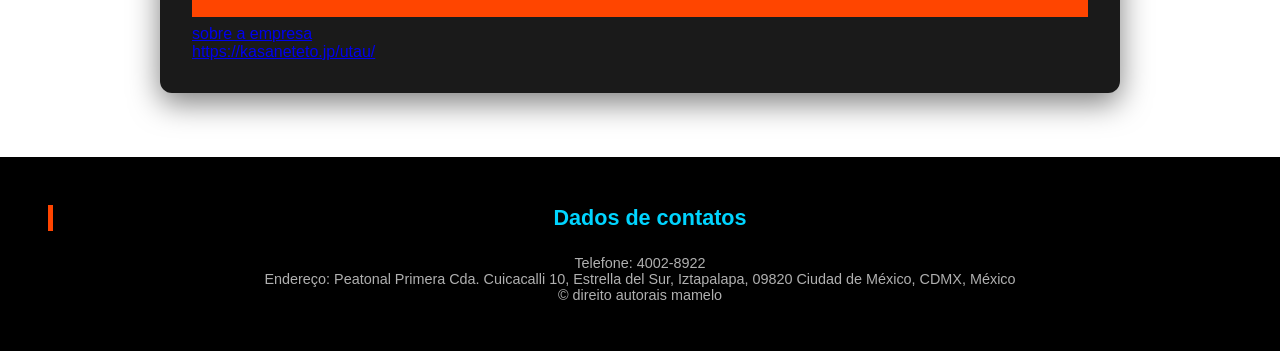
==== commit 6655a576: "Outro parte do exercicio feito" ====
--- a/index.html
+++ b/index.html
@@ -11,11 +11,11 @@
         <h1>🔥 Marmelo.web</h1>
         <p>Marmelo aumentando a nossa nota.</p> <br>
         <nav>
-            <a href="#sobre">Sobre</a>
-            <a href="#servicos">Serviços</a>
-            <a href="#preco">Preços</a>
-            <a href="#contato">Contato</a>
-            <a href="#empresa">Empresa</a>
+            <a onclick="exibirMensagem('Sobre')" href="#sobre">Sobre</a>
+            <a onclick="exibirMensagem('Servicos')" href="#servicos">Serviços</a>
+            <a onclick="exibirMensagem('Preço')" href="#preco">Preços</a>
+            <a onclick="exibirMensagem('Contato')" href="#contato">Contato</a>
+            <a onclick="exibirMensagem('Empresa')" href="#empresa">Empresa</a>
         </nav>
     </header>
     <main>
@@ -23,18 +23,21 @@
             <h2>Sobre a empresa</h2>
             <p>Seja bem-vindo ao <strong>Marmelo</strong>, o seu hub definitivo para dominar o ecossistema de <strong>Pay Fire</strong> e extrair o potencial máximo da <strong>White Box</strong>.</p>
             <p>Se você já foi eliminado em segundos no Pay Fire ou se a sua White Box insiste em dar respostas que parecem um enigma, você está no lugar certo. Nós não apenas jogamos e usamos a tecnologia; nós a dissecamos para que você seja sempre o jogador (ou o usuário) mais inteligente da sala.</p>
-            <h4>O que fazemos por aqui.</h4>
-            <p>No Marmelo, dividimos nosso foco em dois universos que se completam:</p>
-            <ul>
-                <li>🔥 <strong>Pay Fire (O Campo de Batalha):</strong> Trazemos as melhores builds, rotas de fuga e análises de armas. Se o meta mudou, o Marmelo te avisa antes. Queremos que você pare de ser o "alvo fácil" e se torne o pesadelo dos servidores.</li>
-                <li>🤖 <strong>White Box (A Inteligência):</strong> A White Box é poderosa, mas imprevisível. Aqui, ensinamos os prompts de ouro, as configurações de núcleo e como integrar essa IA na sua rotina de jogo ou produtividade sem que ela entre em colapso.</li>
-            </ul>
-            <h4>Por que "Marmelo"?</h4>
-            <p>No mundo dos games, muita gente quer te vender "fórmulas mágicas". O Marmelo é diferente. É aquele guia direto, consistente e sem frescura. Assim como o doce, nossa missão é pegar algo complexo e transformar em algo fácil de digerir.</p>
-            <article>
-                <p>"Vamos ensinar as pessoas a dar 'capa' e 'gelo' de qualidade no Pay Fire."</p>
-            </article>
-            <img id="cesar" title="marmelo.png" class="img" src="imagens/Marmelo.png" width="300px" alt="Marmelo">
+            <input id="mostrarInformacoes" class="cor_preta" type="button" value="Mostrar mais informações">
+            <section id="conteudo" class="escondido">
+                <h4>O que fazemos por aqui.</h4>
+                <p>No Marmelo, dividimos nosso foco em dois universos que se completam:</p>
+                <ul>
+                    <li>🔥 <strong>Pay Fire (O Campo de Batalha):</strong> Trazemos as melhores builds, rotas de fuga e análises de armas. Se o meta mudou, o Marmelo te avisa antes. Queremos que você pare de ser o "alvo fácil" e se torne o pesadelo dos servidores.</li>
+                    <li>🤖 <strong>White Box (A Inteligência):</strong> A White Box é poderosa, mas imprevisível. Aqui, ensinamos os prompts de ouro, as configurações de núcleo e como integrar essa IA na sua rotina de jogo ou produtividade sem que ela entre em colapso.</li>
+                </ul>
+                <h4>Por que "Marmelo"?</h4>
+                <p>No mundo dos games, muita gente quer te vender "fórmulas mágicas". O Marmelo é diferente. É aquele guia direto, consistente e sem frescura. Assim como o doce, nossa missão é pegar algo complexo e transformar em algo fácil de digerir.</p>
+                <article>
+                    <p>"Vamos ensinar as pessoas a dar 'capa' e 'gelo' de qualidade no Pay Fire."</p>
+                </article>
+                <img id="cesar" title="marmelo.png" class="img" src="imagens/Marmelo.png" width="300px" alt="Marmelo">
+            </section>
             <script src="script.js"></script>
         </section>
         <picture>
--- a/style.css
+++ b/style.css
@@ -189,4 +189,12 @@
     bottom: -20vh;  /* -20% da altura total da janela */
     width: 30vw;  /* A imagem ocupará sempre 30% da largura da tela */
     min-width: 80px; /* Segurança para não sumir em telas minúsculas */
+}
+
+#mostrarInformacoes {
+    margin-top: 25px;
+}
+
+.escondido {
+    display: none;
 }
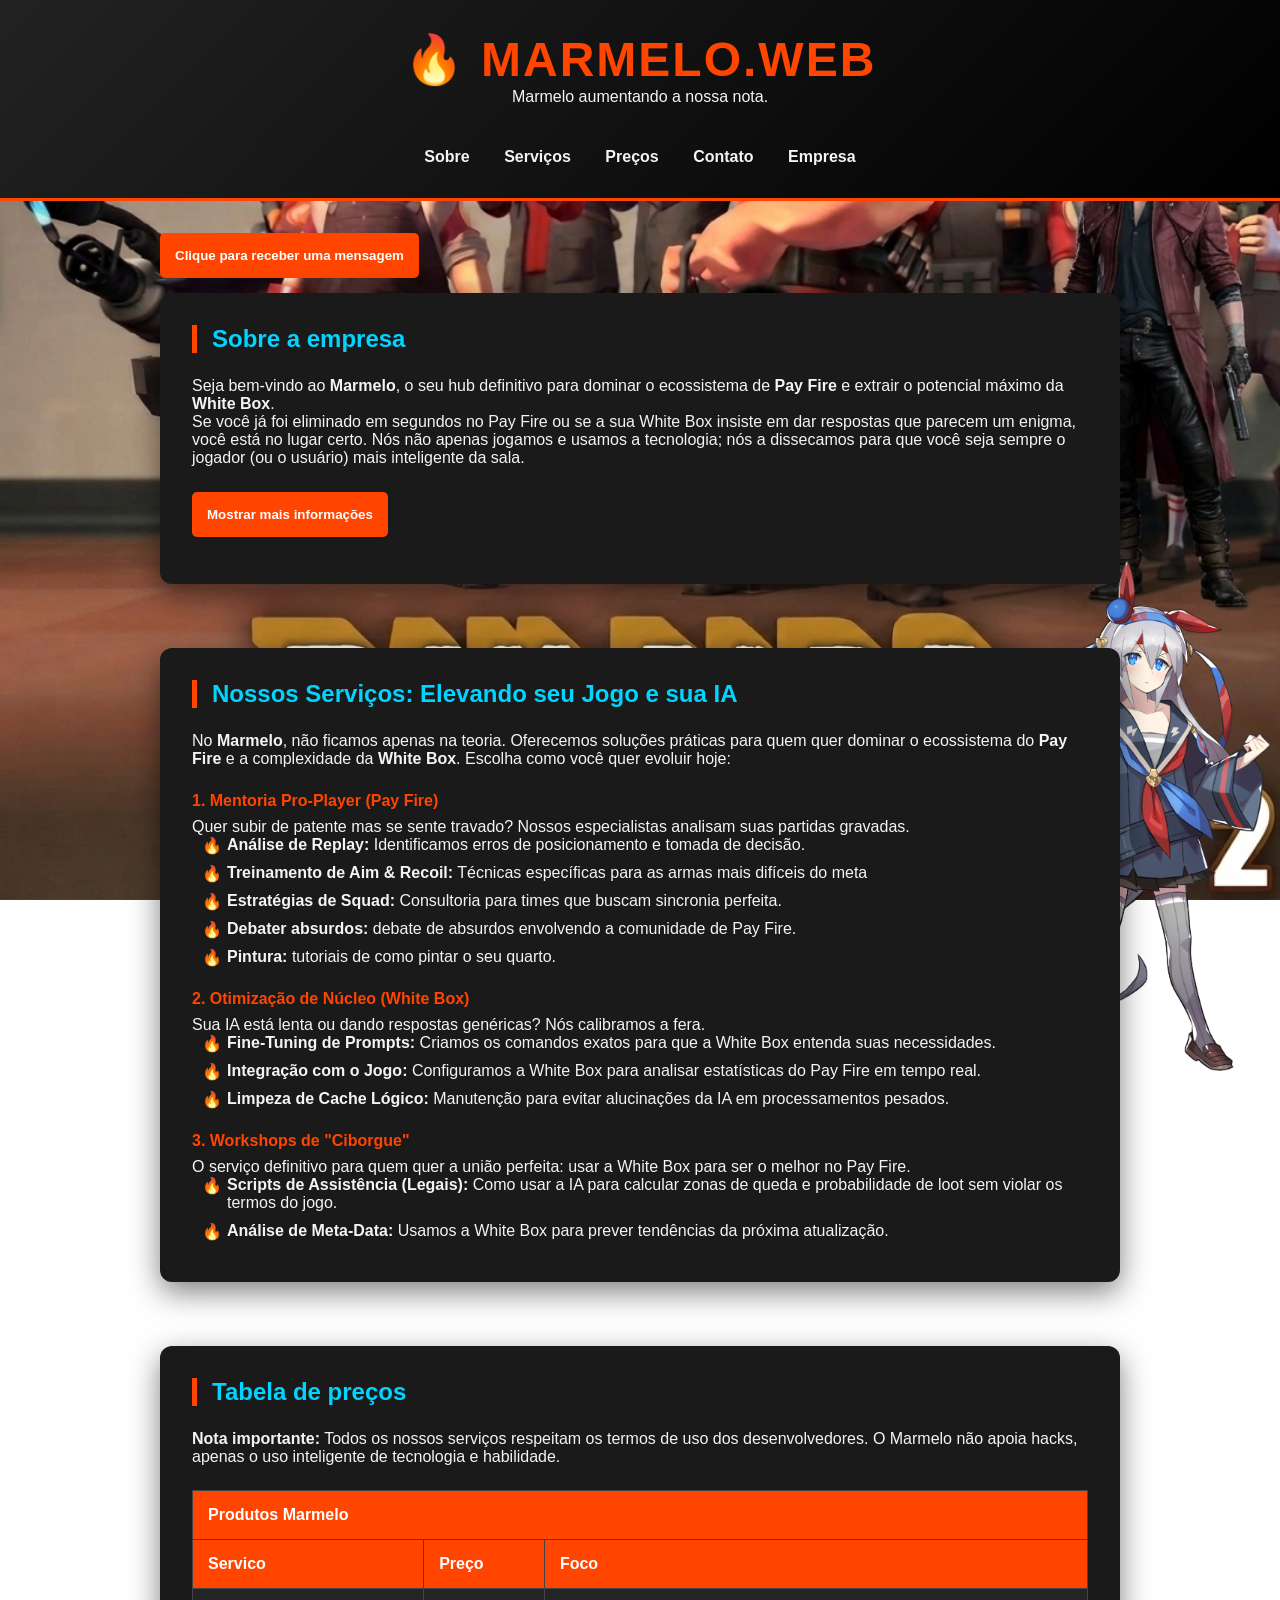
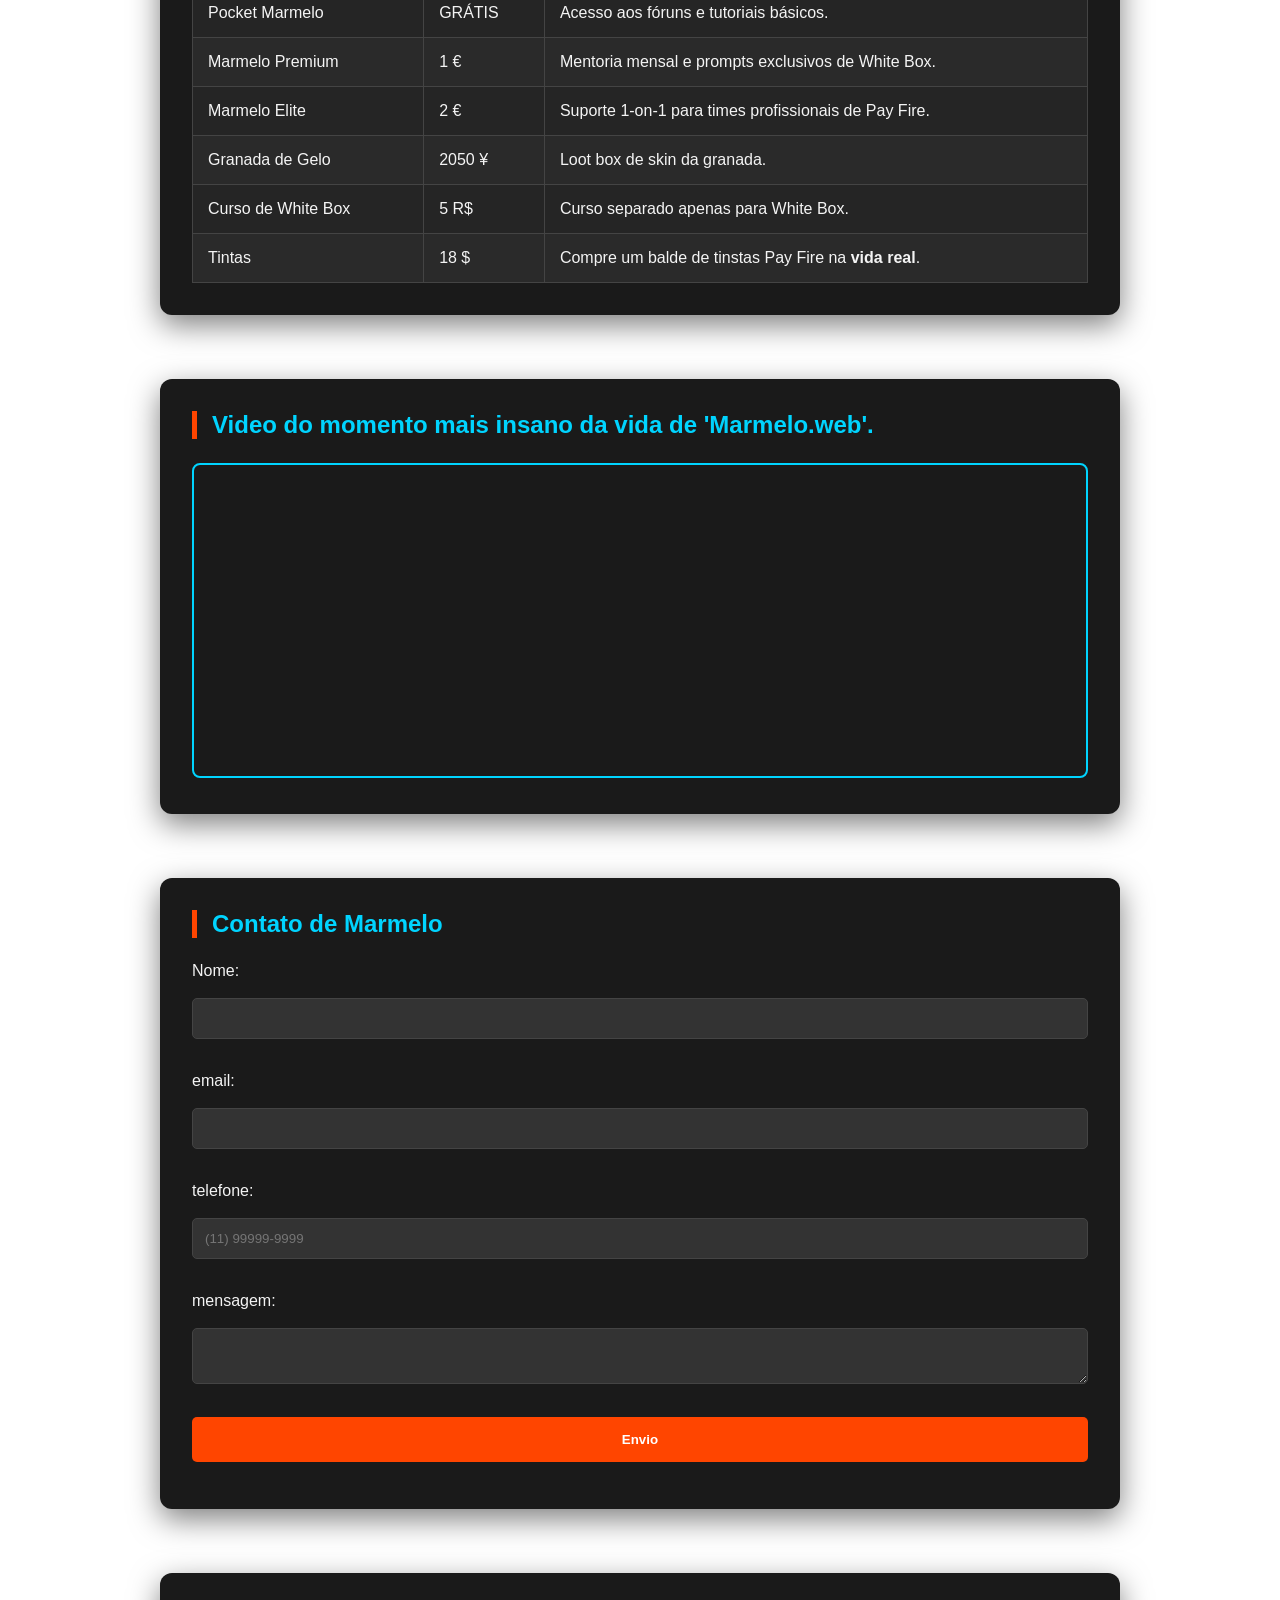
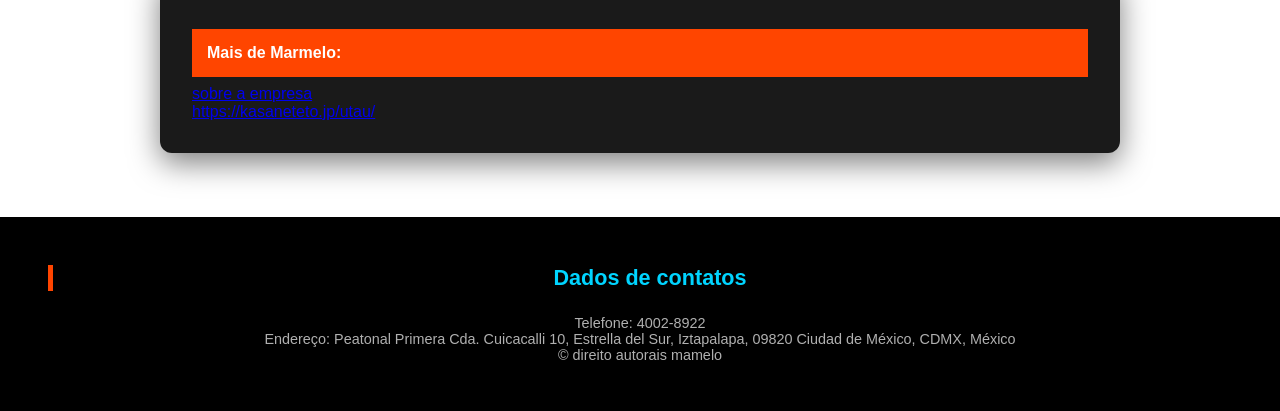
==== commit 398a3b35: "Atividade finalizada" ====
--- a/index.html
+++ b/index.html
@@ -19,6 +19,7 @@
         </nav>
     </header>
     <main>
+        <input onclick="mensagemBoasVindas()" class="cor_preta" type="button" value="Clique para receber uma mensagem">
         <section id="sobre">
             <h2>Sobre a empresa</h2>
             <p>Seja bem-vindo ao <strong>Marmelo</strong>, o seu hub definitivo para dominar o ecossistema de <strong>Pay Fire</strong> e extrair o potencial máximo da <strong>White Box</strong>.</p>
@@ -140,13 +141,13 @@
                 <br>
                 <textarea type="text" id="text" name="text"></textarea>
                 <br>
-                <input class="cor_preta" type="submit" value="Envio">
+                <input id="botaoEnvio" onclick="mudarTexto()" class="cor_preta" type="button" value="Envio">
             </form>
         </section>
         <section id="empresa" class="empresa">
-            <h4 class="cor_preta">Mais de Marmelo:</h4>
-            <a href="#sobre">sobre a empresa</a> <br>
-            <a href="https://kasaneteto.jp/utau/">https://kasaneteto.jp/utau/</a>
+            <h4 onclick="mudarCor()" class="cor_preta">Mais de Marmelo:</h4>
+            <a id="link1" href="#sobre">sobre a empresa</a> <br>
+            <a id="link2" href="https://kasaneteto.jp/utau/">https://kasaneteto.jp/utau/</a>
         </section>
     </main>
     <footer class="contato">
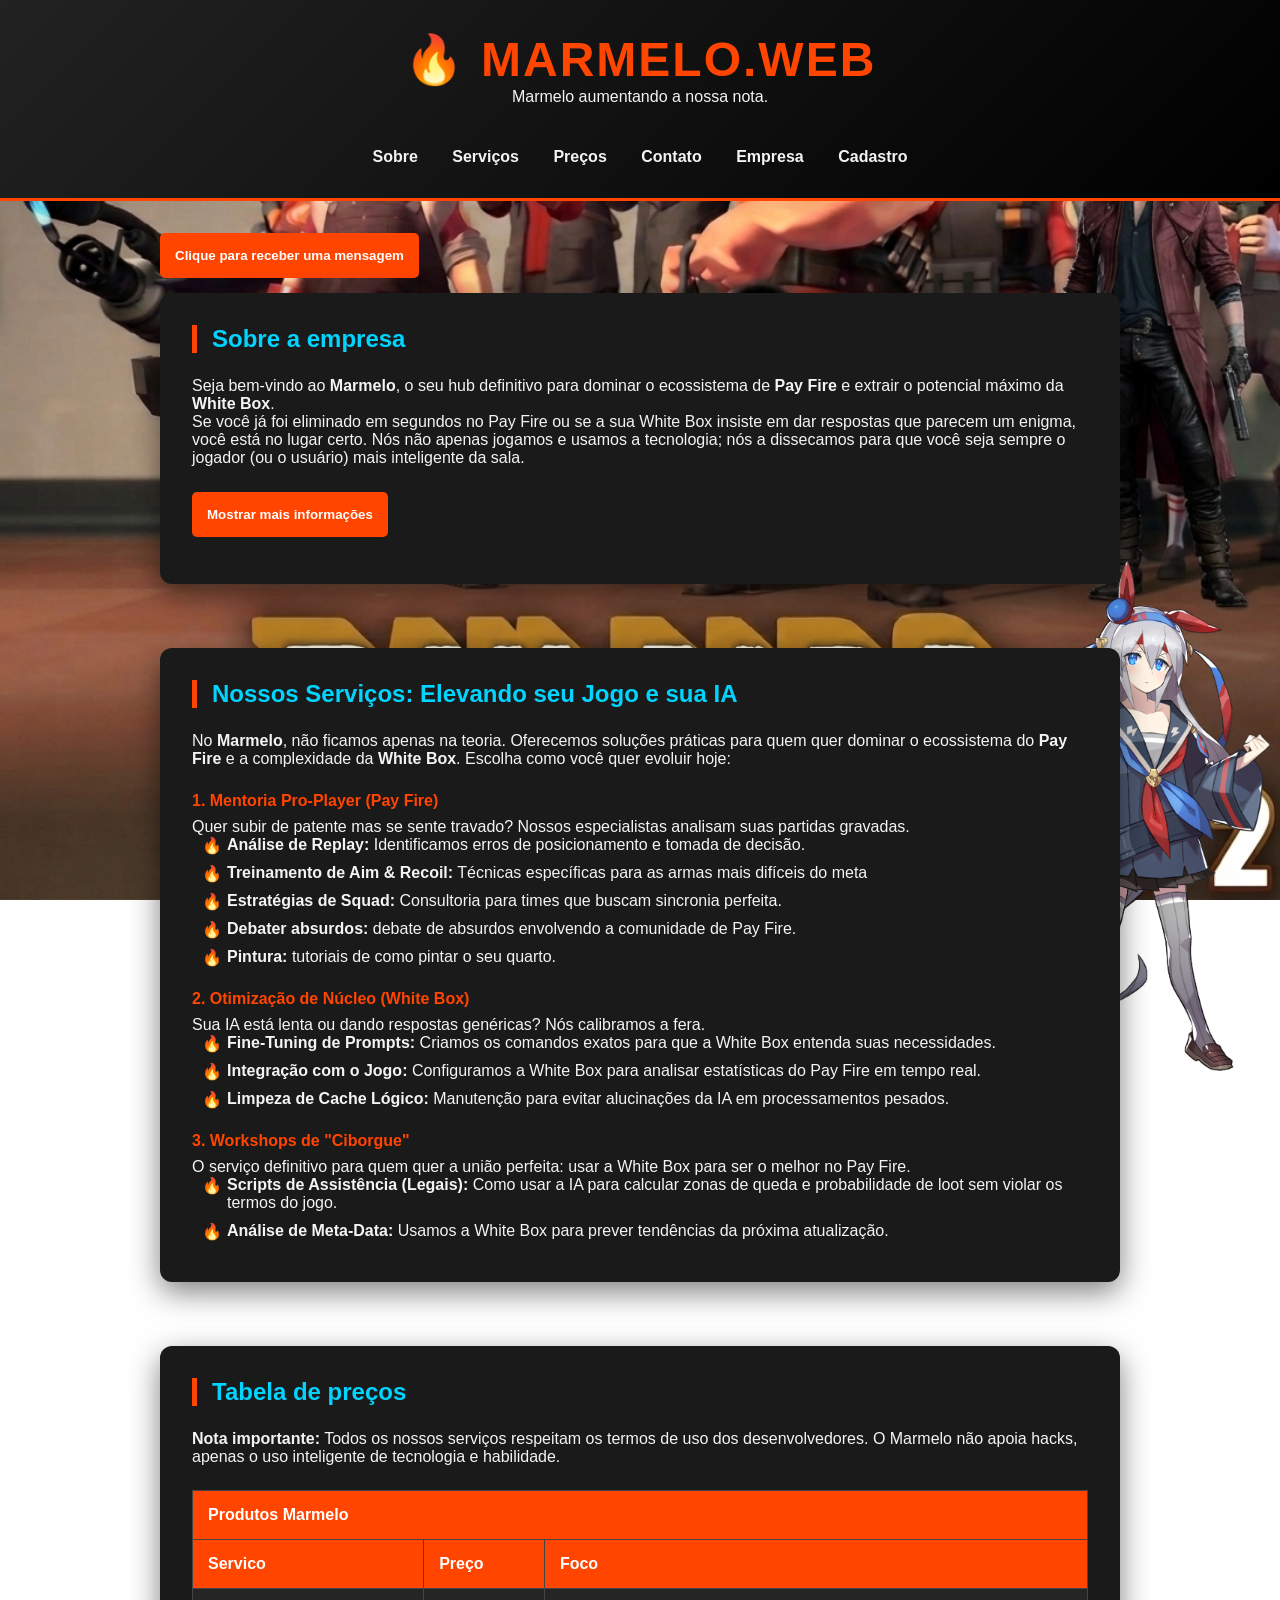
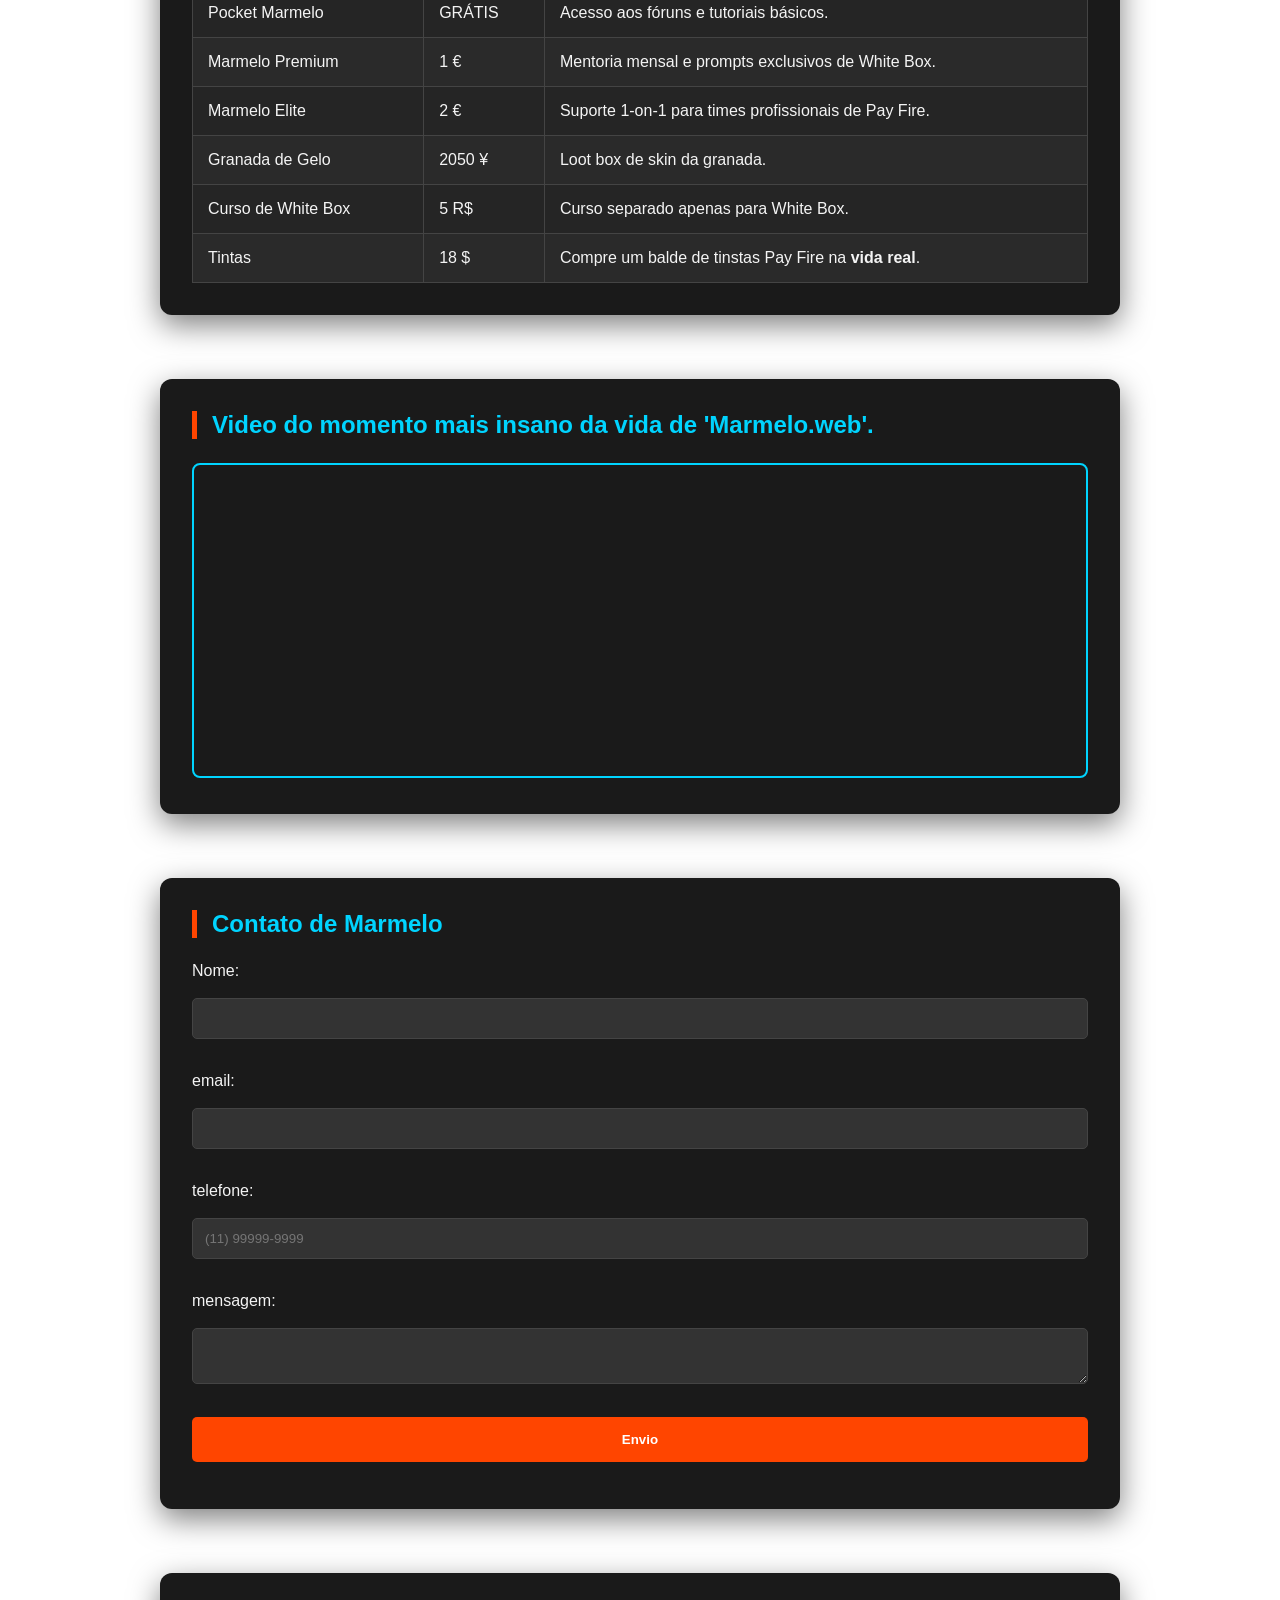
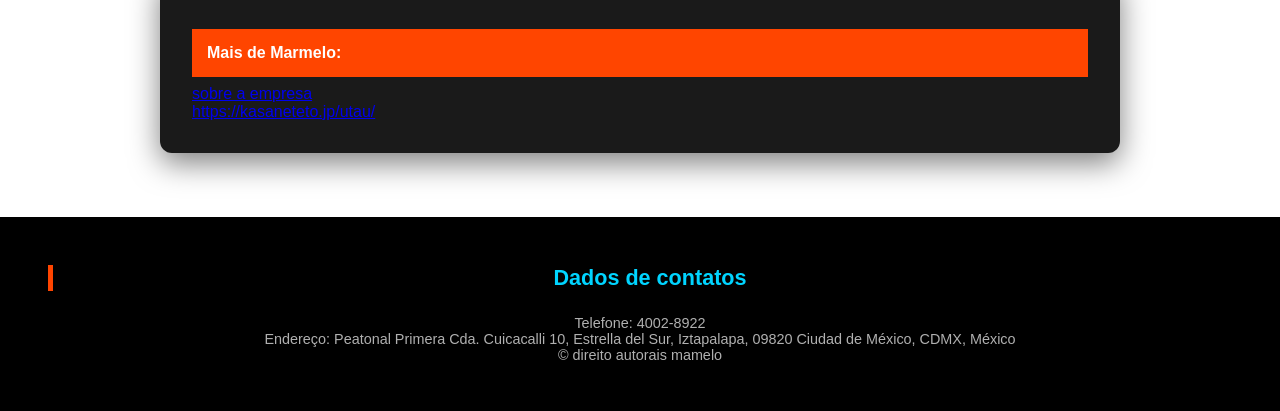
==== commit 746e070f: "Parte do exercicio completo" ====
--- a/index.html
+++ b/index.html
@@ -16,6 +16,7 @@
             <a onclick="exibirMensagem('Preço')" href="#preco">Preços</a>
             <a onclick="exibirMensagem('Contato')" href="#contato">Contato</a>
             <a onclick="exibirMensagem('Empresa')" href="#empresa">Empresa</a>
+            <a href="cadastro.html">Cadastro</a>
         </nav>
     </header>
     <main>
--- a/style.css
+++ b/style.css
@@ -61,7 +61,7 @@
     padding: 0 20px;
 }
 
-section {
+section, .cadastro {
     position: relative;
     z-index: 2;
     margin-bottom: 4rem;
@@ -197,4 +197,9 @@
 
 .escondido {
     display: none;
+}
+
+fieldset {
+    border: 0px;
+    padding: 10px;
 }
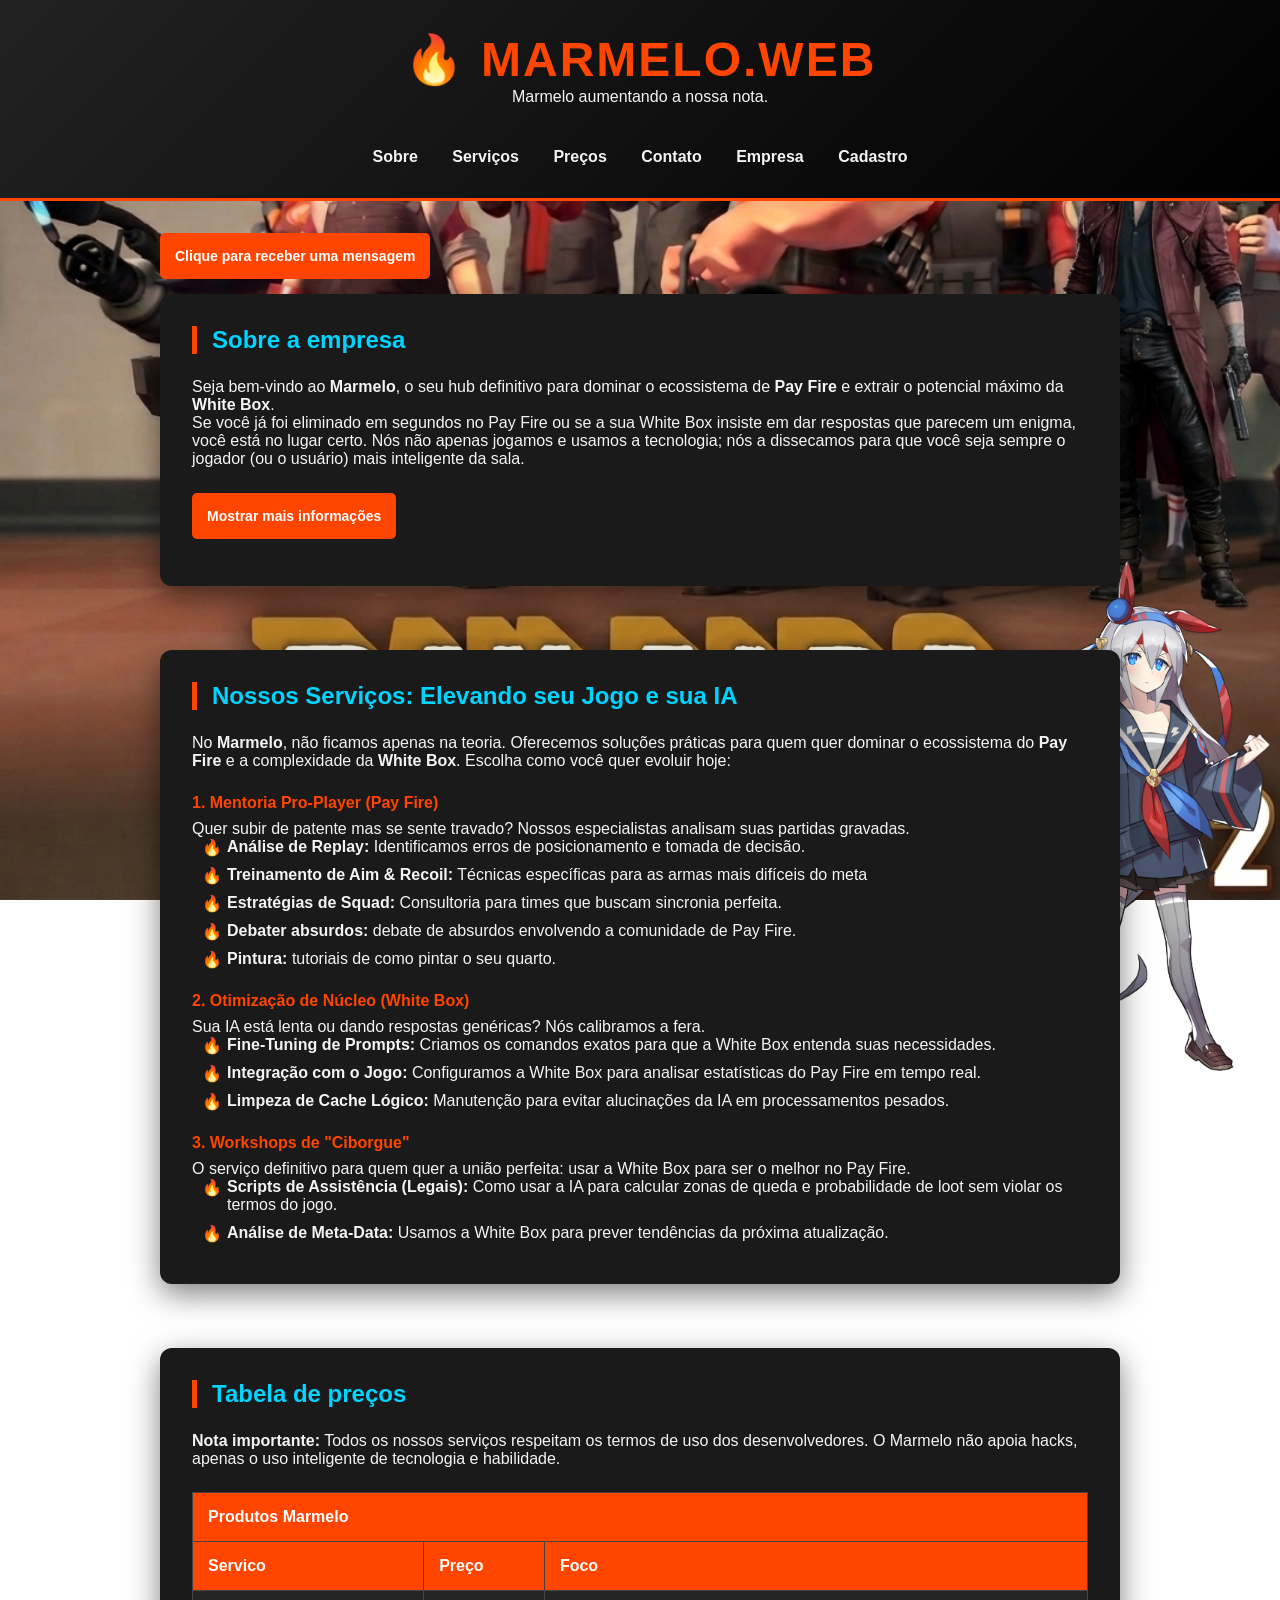
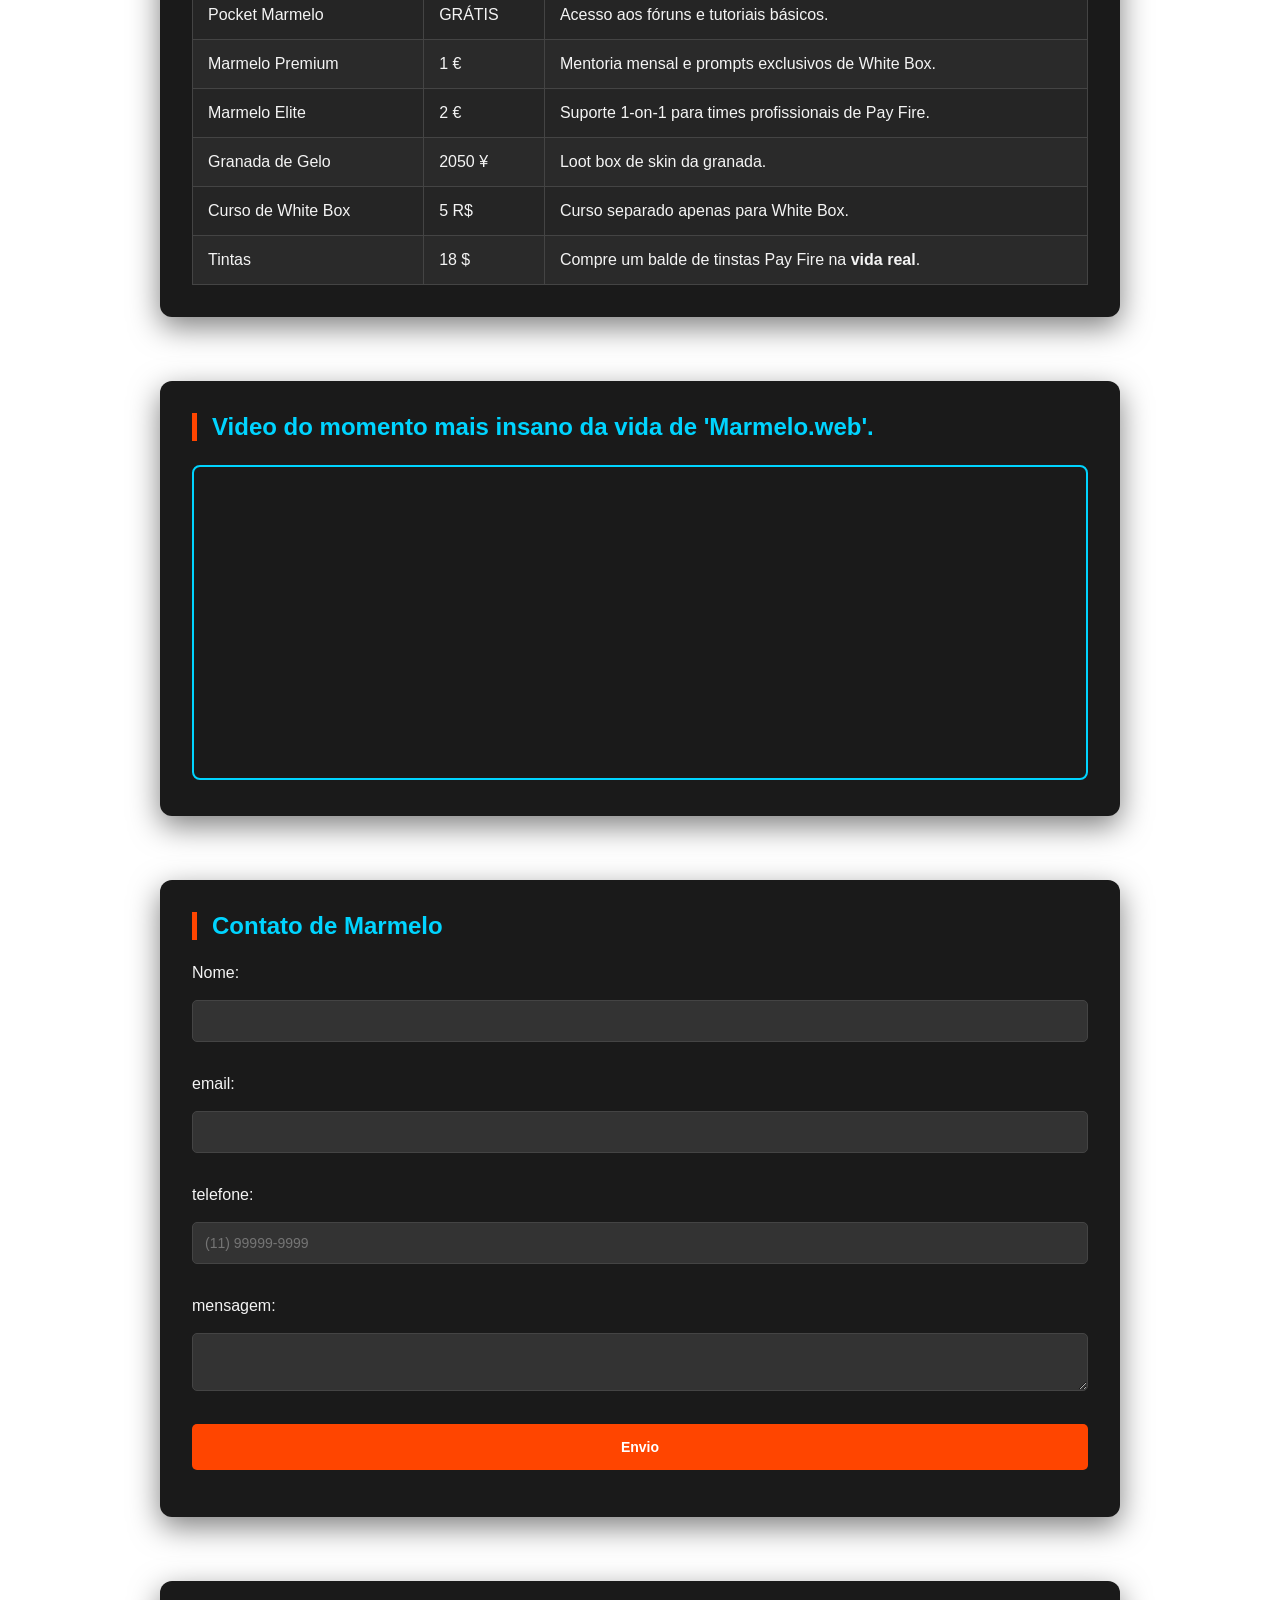
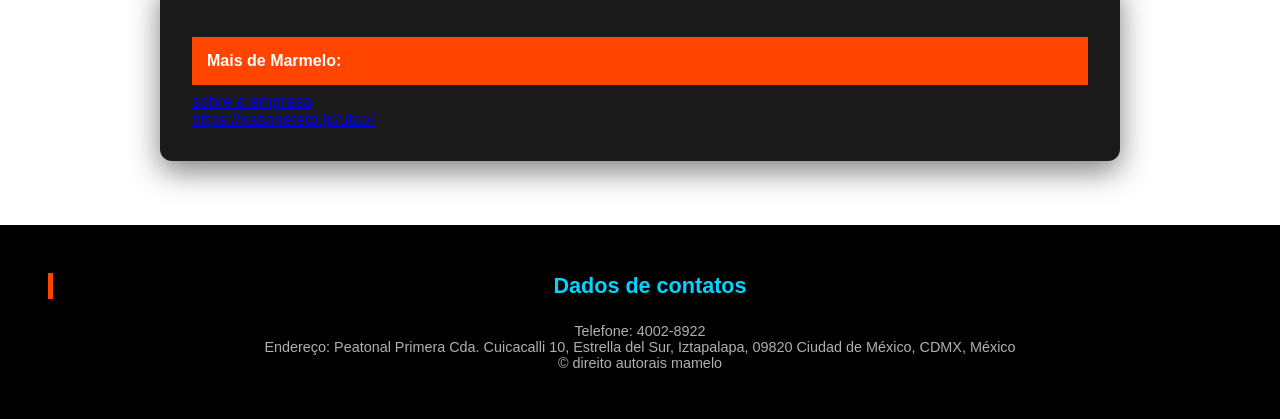
==== commit 74218c97: "adicionei a api de cep" ====
--- a/index.html
+++ b/index.html
@@ -40,7 +40,6 @@
                 </article>
                 <img id="cesar" title="marmelo.png" class="img" src="imagens/Marmelo.png" width="300px" alt="Marmelo">
             </section>
-            <script src="script.js"></script>
         </section>
         <picture>
             <img title="WhiteBox chan" src="imagens/WhiteBox_chan.png" class="img-fora-da-caixa">
@@ -157,5 +156,6 @@
         <p>Endereço: Peatonal Primera Cda. Cuicacalli 10, Estrella del Sur, Iztapalapa, 09820 Ciudad de México, CDMX, México</p>
         <p>&copy; direito autorais mamelo</p>
     </footer>
+    <script src="script.js"></script>
 </body>
 </html>
--- a/style.css
+++ b/style.css
@@ -21,6 +21,7 @@
     background-attachment: fixed;
     background-size: cover;
     color: var(--text-light);
+    cursor: url('imagens/cursor_engraçado.png'), auto;
 }
 
 /* Cabeçalho e Navegação */
@@ -137,6 +138,7 @@
     flex-direction: column;
 }
 
+/* Área de texto */
 input, textarea {
     padding: 12px;
     margin-bottom: 15px;
@@ -144,11 +146,29 @@
     border: 1px solid #444;
     color: white;
     border-radius: 5px;
+    font-size: 14px;
+    resize: vertical;
 }
 
 input:focus, textarea:focus {
     outline: none;
     border-color: var(--secondary-color);
+}
+
+/* Input de arquivo */
+input[type="file"] {
+    margin-top: 8px;
+    font-size: 14px;
+}
+
+.checkbox-group {
+    display: block;
+    margin: 5px 0;
+    font-size: 14px;
+}
+
+.checkbox-group input[type="checkbox"] {
+    margin-right: 8px;
 }
 
 .cor_preta {
@@ -200,6 +220,24 @@
 }
 
 fieldset {
-    border: 0px;
-    padding: 10px;
+    border: 1px solid #ccc;
+    border-radius: 6px;
+    padding: 15px;
+    margin-bottom: 20px;
+}
+
+/* Labels principais */
+fieldset > label {
+    display: block;
+    font-weight: bold;
+    margin-bottom: 10px;
+}
+/* Botões */
+button {
+    padding: 10px 20px;
+    margin-top: 10px;
+    border: none;
+    border-radius: 4px;
+    cursor: pointer;
+    font-weight: bold;
 }
